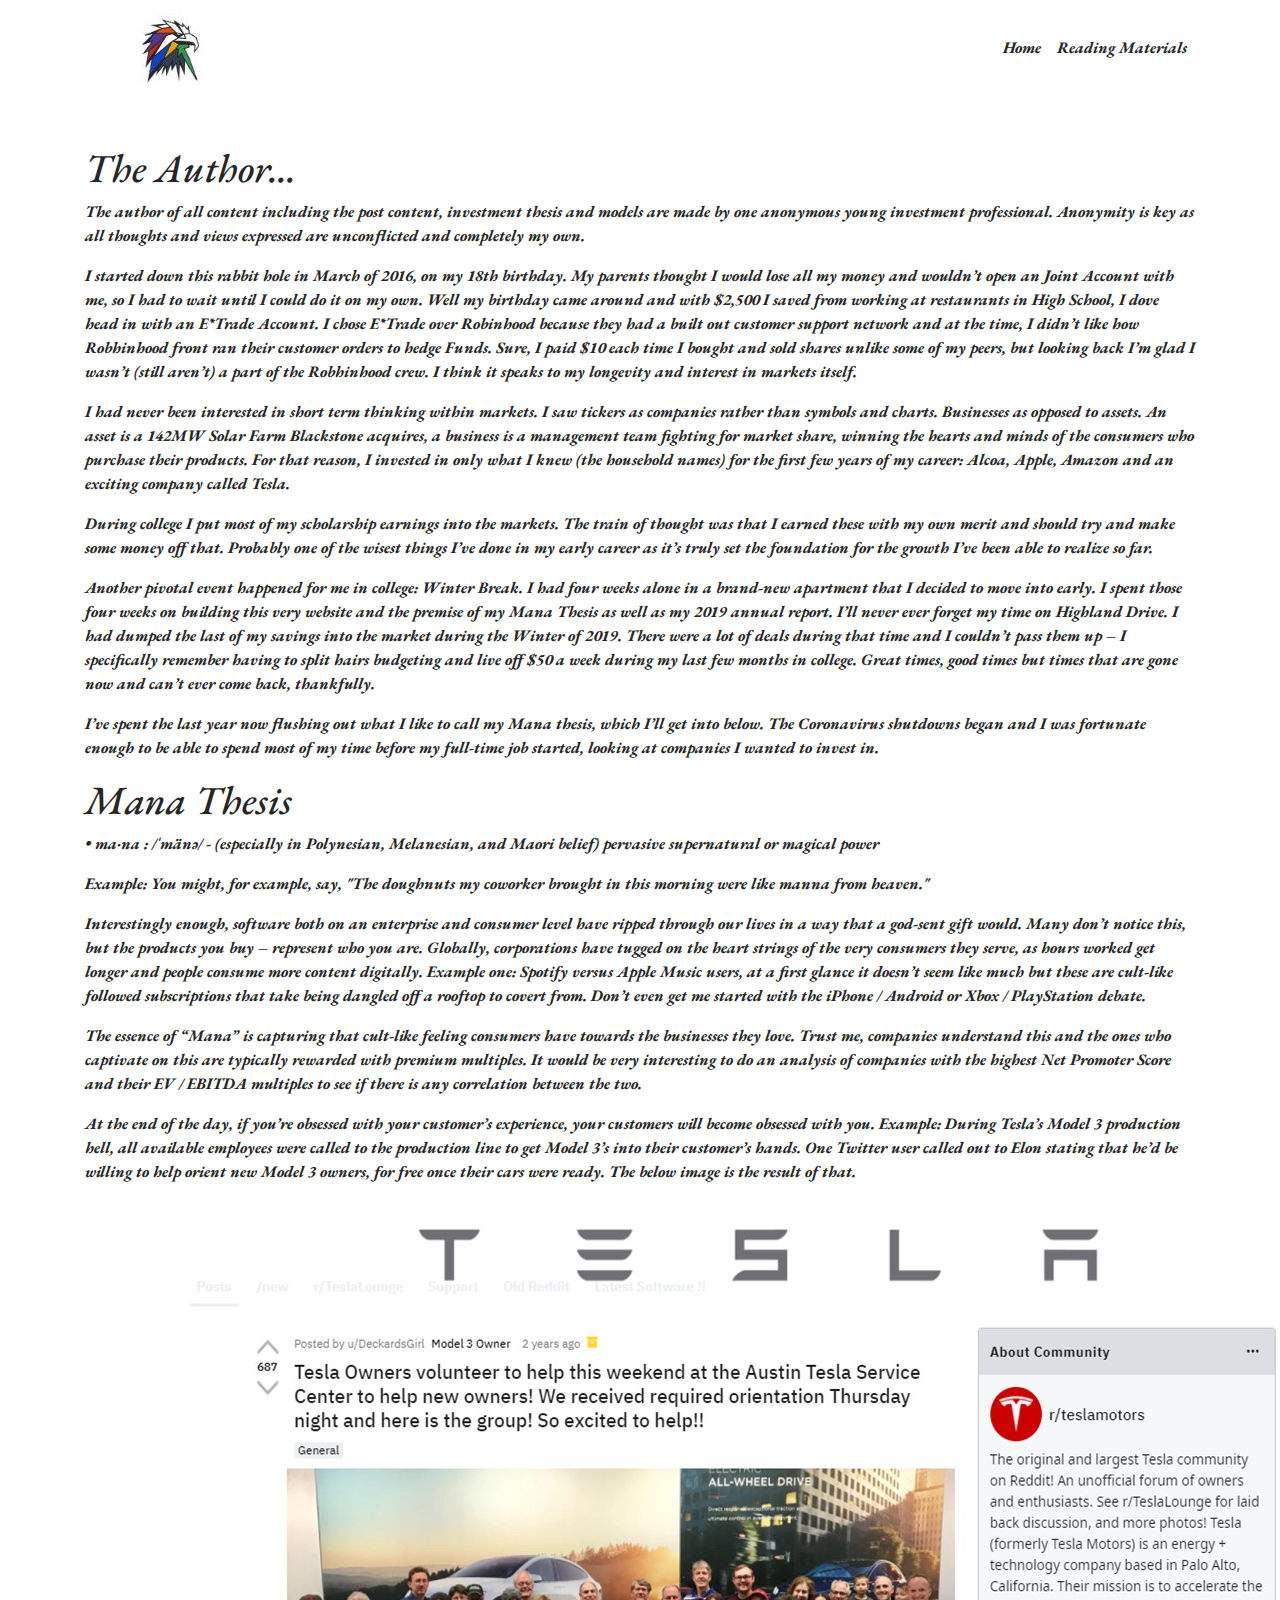
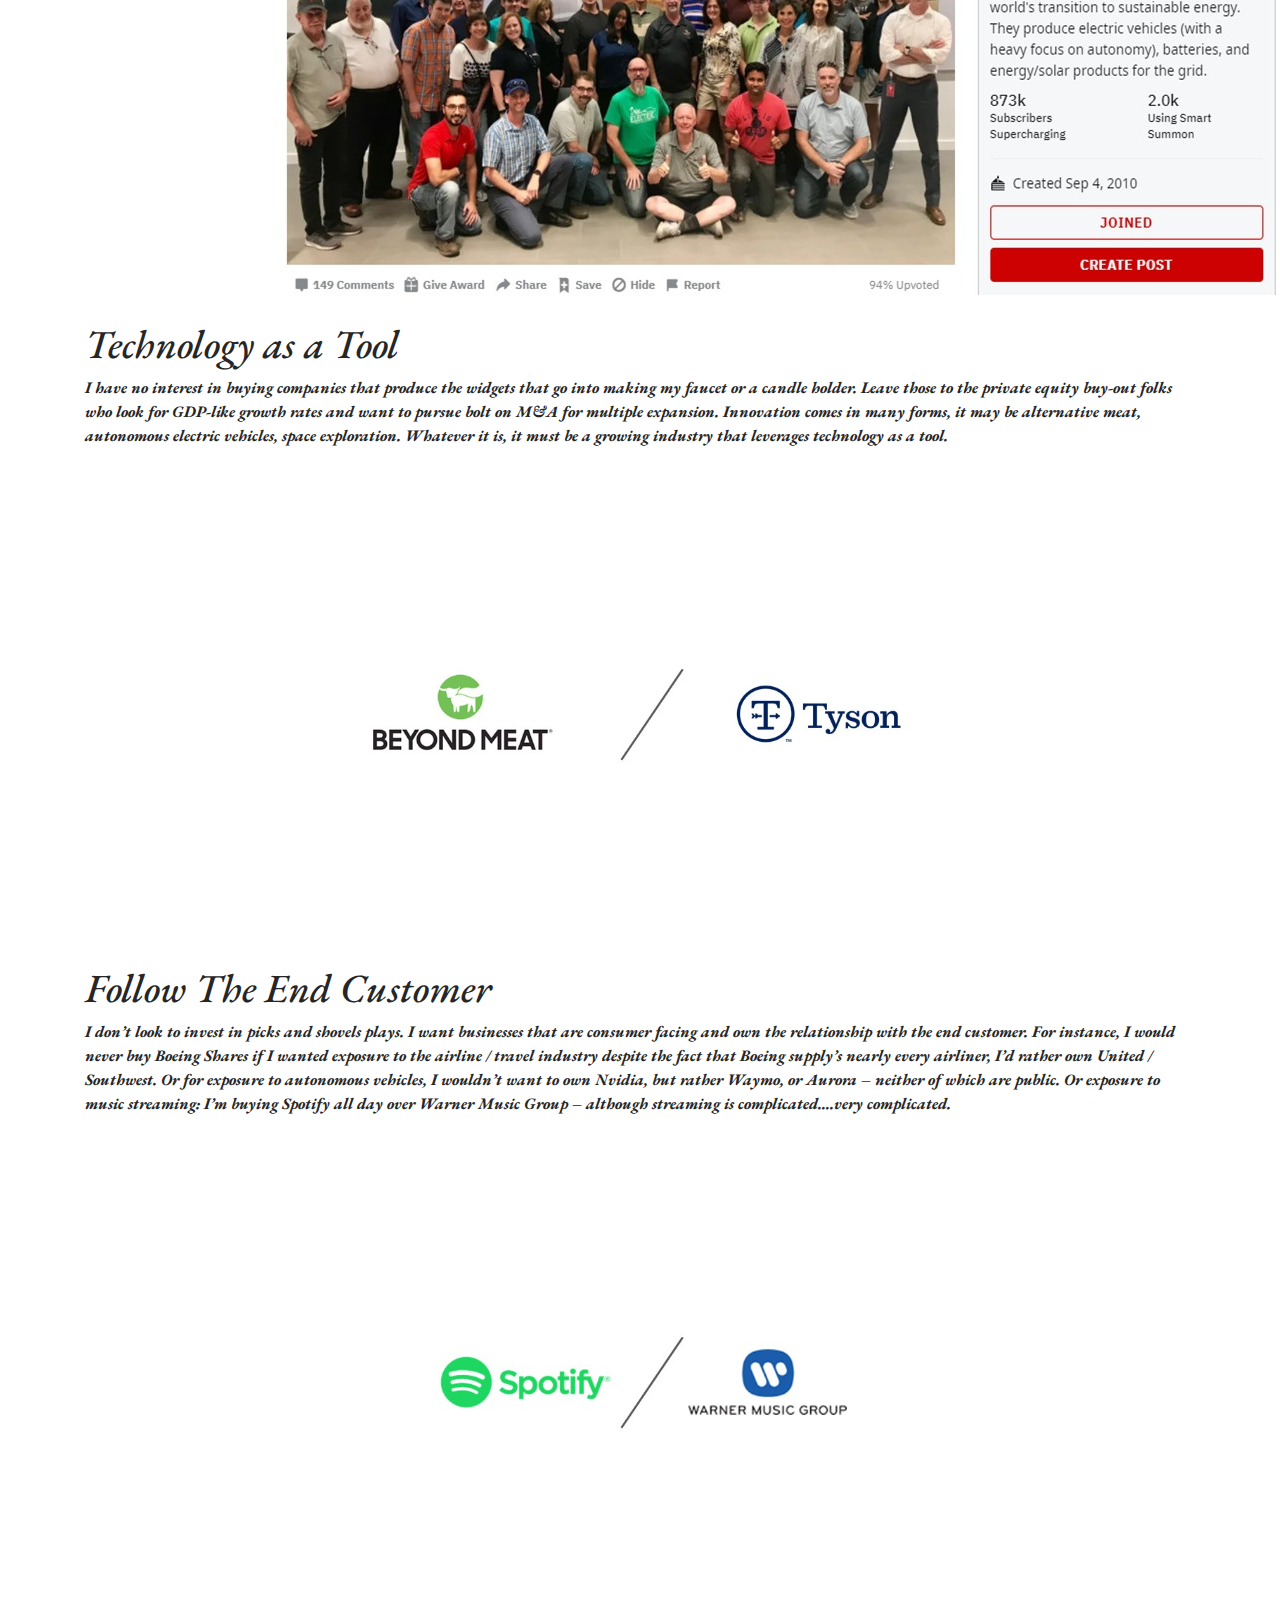
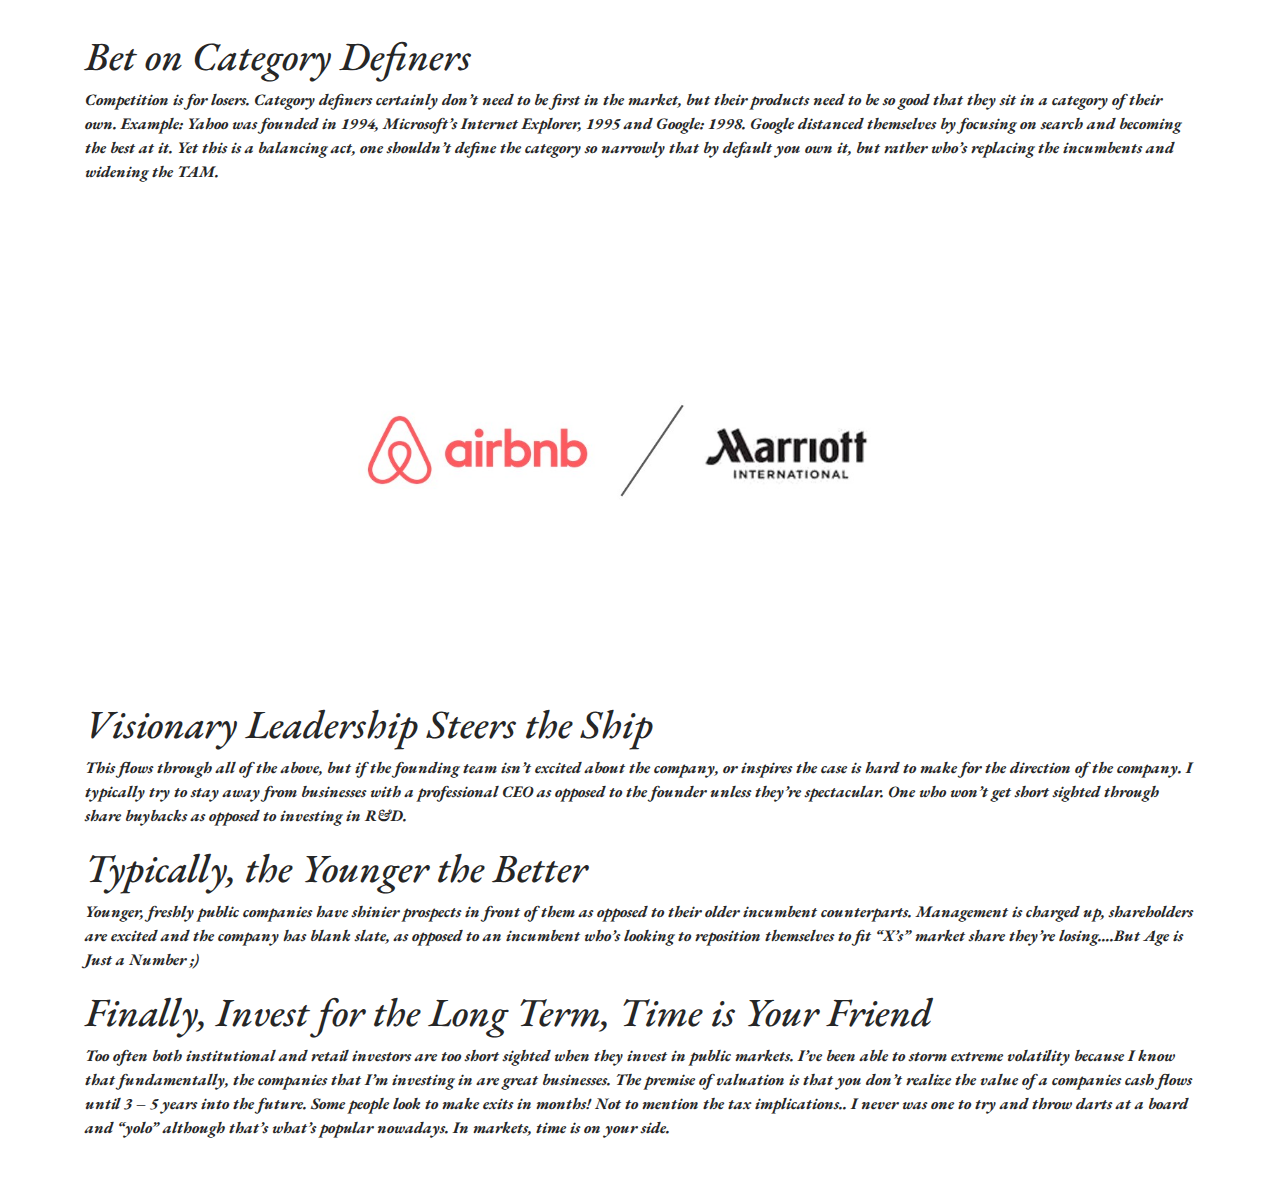
==== About.html @ 08e7721c "Update About.html" ====
<!DOCTYPE html>
<html>
<head>
<meta content='width=device-width, initial-scale=1' name='viewport'/>
  <link rel="stylesheet" href="https://stackpath.bootstrapcdn.com/bootstrap/4.3.1/css/bootstrap.min.css" integrity="sha384-ggOyR0iXCbMQv3Xipma34MD+dH/1fQ784/j6cY/iJTQUOhcWr7x9JvoRxT2MZw1T" crossorigin="anonymous">
 <!-- Browser Icon -->
  <link rel="icon" href="Logo-1vfColored-Eagle.png" type="image/gif" sizes="16x16">
  <link rel="stylesheet" type="text/css" href="index.css">

  <!-- CSS Stylesheet -->
  <link rel="stylesheet" type="text/css" href="Reading-Materials.css">
  <!-- Text API -->
  <link href="https://fonts.googleapis.com/css?family=Cinzel&display=swap" rel="stylesheet">
  <link href="https://fonts.googleapis.com/css?family=EB+Garamond&display=swap" rel="stylesheet">



  <title>YESMAR</title>
</head>

<body>
<!-- START NAVBAR -->
<nav id="navbar"class="navbar navbar-expand-lg static-top">
  <div class="container">
    <a class="navbar-brand" href="170x70-navbar-logo.jpg">
          <img src="170x70-navbar-logo.jpg" alt="">
        </a>
    <button class="navbar-toggler" type="button" data-toggle="collapse" data-target="#navbarResponsive" aria-controls="navbarResponsive" aria-expanded="false" aria-label="Toggle navigation">
          <span class="navbar-toggler-icon"></span>
        </button>
    <div class="collapse navbar-collapse" id="navbarResponsive">
      <ul class="navbar-nav ml-auto">
        <li class="nav-item active">
          <a class="nav-link" href="Index.html">Home
                <span class="sr-only">(current)</span>
              </a>
        </li>
        <li class="nav-item">
          <a class="nav-link" href="Reading-Materials.html" >Reading Materials</a>
        </li>
      </ul>
    </div>
  </div>
</nav>
<!-- END NAVBAR -->





  <!-- Content Start -->

  <div id ="post">
  <section class="py-5">
    <div class="container">
      
      <h1>The Author...</h1>
      <p>The author of all content including the post content, investment thesis and models are made by one anonymous young investment professional. Anonymity is key as all thoughts and views expressed are unconflicted and completely my own.
      <p>I started down this rabbit hole in March of 2016, on my 18th birthday. My parents thought I would lose all my money and wouldn’t open an Joint Account with me, so I had to wait until I could do it on my own. Well my birthday came around and with $2,500 I saved from working at restaurants in High School, I dove head in with an E*Trade Account. I chose E*Trade over Robinhood because they had a built out customer support network and at the time, I didn’t like how Robhinhood front ran their customer orders to hedge Funds. Sure, I paid $10 each time I bought and sold shares unlike some of my peers, but looking back I’m glad I wasn’t (still aren’t) a part of the Robhinhood crew. I think it speaks to my longevity and interest in markets itself.</p> 
      <p>I had never been interested in short term thinking within markets. I saw tickers as companies rather than symbols and charts. Businesses as opposed to assets. An asset is a 142MW Solar Farm Blackstone acquires, a business is a management team fighting for market share, winning the hearts and minds of the consumers who purchase their products. For that reason, I invested in only what I knew (the household names) for the first few years of my career: Alcoa, Apple, Amazon and an exciting company called Tesla.</p>
      <p>During college I put most of my scholarship earnings into the markets. The train of thought was that I earned these with my own merit and should try and make some money off that. Probably one of the wisest things I’ve done in my early career as it’s truly set the foundation for the growth I’ve been able to realize so far.</p>
      <p>Another pivotal event happened for me in college: Winter Break. I had four weeks alone in a brand-new apartment that I decided to move into early. I spent those four weeks on building this very website and the premise of my Mana Thesis as well as my 2019 annual report. I’ll never ever forget my time on Highland Drive. I had dumped the last of my savings into the market during the Winter of 2019. There were a lot of deals during that time and I couldn’t pass them up – I specifically remember having to split hairs budgeting and live off $50 a week during my last few months in college. Great times, good times but times that are gone now and can’t ever come back, thankfully.</p>
      <p>I’ve spent the last year now flushing out what I like to call my Mana thesis, which I’ll get into below. The Coronavirus shutdowns began and I was fortunate enough to be able to spend most of my time before my full-time job started, looking at companies I wanted to invest in. </p>

      <h1>Mana Thesis</h1>
      <p>•	ma·na : /ˈmänə/ - (especially in Polynesian, Melanesian, and Maori belief) pervasive supernatural or magical power</p>
      <p> Example: You might, for example, say, "The doughnuts my coworker brought in this morning were like manna from heaven."</p>
      <p>Interestingly enough, software both on an enterprise and consumer level have ripped through our lives in a way that a god-sent gift would. Many don’t notice this, but the products you buy – represent who you are. Globally, corporations have tugged on the heart strings of the very consumers they serve, as hours worked get longer and people consume more content digitally. Example one: Spotify versus Apple Music users, at a first glance it doesn’t seem like much but these are cult-like followed subscriptions that take being dangled off a rooftop to covert from. Don’t even get me started with the iPhone / Android or Xbox / PlayStation debate.</p>
      <p>The essence of “Mana” is capturing that cult-like feeling consumers have towards the businesses they love. Trust me, companies understand this and the ones who captivate on this are typically rewarded with premium multiples. It would be very interesting to do an analysis of companies with the highest Net Promoter Score and their EV / EBITDA multiples to see if there is any correlation between the two. </p>
      <p>At the end of the day, if you’re obsessed with your customer’s experience, your customers will become obsessed with you. Example: During Tesla’s Model 3 production hell, all available employees were called to the production line to get Model 3’s into their customer’s hands. One Twitter user called out to Elon stating that he’d be willing to help orient new Model 3 owners, for free once their cars were ready. The below image is the result of that.</p>
      <body width = "device-width">
      <center>
        <img src="y1.JPG">
      </center>
      </body>
      <h1>Technology as a Tool</h1>
      <p>I have no interest in buying companies that produce the widgets that go into making my faucet or a candle holder. Leave those to the private equity buy-out folks who look for GDP-like growth rates and want to pursue bolt on M&A for multiple expansion. Innovation comes in many forms, it may be alternative meat, autonomous electric vehicles, space exploration. Whatever it is, it must be a growing industry that leverages technology as a tool.</p>
      <center>
        <img src="y4.JPG" width="900" height ="500">
      </center>
        
      <h1>Follow The End Customer</h1>
      <p>I don’t look to invest in picks and shovels plays. I want businesses that are consumer facing and own the relationship with the end customer. For instance, I would never buy Boeing Shares if I wanted exposure to the airline / travel industry despite the fact that Boeing supply’s nearly every airliner, I’d rather own United / Southwest. Or for exposure to autonomous vehicles, I wouldn’t want to own Nvidia, but rather Waymo, or Aurora – neither of which are public. Or exposure to music streaming: I’m buying Spotify all day over Warner Music Group – although streaming is complicated….very complicated.</p>
      <center>
        <img src="y2.JPG" width="900" height ="500">
      </center>
        
      <h1>Bet on Category Definers</h1>
      <p>Competition is for losers. Category definers certainly don’t need to be first in the market, but their products need to be so good that they sit in a category of their own. Example: Yahoo was founded in 1994, Microsoft’s Internet Explorer, 1995 and Google: 1998. Google distanced themselves by focusing on search and becoming the best at it. Yet this is a balancing act, one shouldn’t define the category so narrowly that by default you own it, but rather who’s replacing the incumbents and widening the TAM.</p>
      <center>
        <img src="y3.JPG" width="900" height ="500">
      </center>
        
      <h1>Visionary Leadership Steers the Ship</h1>
      <p>This flows through all of the above, but if the founding team isn’t excited about the company, or inspires the case is hard to make for the direction of the company. I typically try to stay away from businesses with a professional CEO as opposed to the founder unless they’re spectacular. One who won’t get short sighted through share buybacks as opposed to investing in R&D.</p>
      
      
      <h1>Typically, the Younger the Better</h1>
      <p>Younger, freshly public companies have shinier prospects in front of them as opposed to their older incumbent counterparts. Management is charged up, shareholders are excited and the company has blank slate, as opposed to an incumbent who’s looking to reposition themselves to fit “X’s” market share they’re losing….But Age is Just a Number ;)</p>
      
      
      <h1>Finally, Invest for the Long Term, Time is Your Friend</h1>
      <p>Too often both institutional and retail investors are too short sighted when they invest in public markets. I’ve been able to storm extreme volatility because I know that fundamentally, the companies that I’m investing in are great businesses. The premise of valuation is that you don’t realize the value of a companies cash flows until 3 – 5 years into the future. Some people look to make exits in months! Not to mention the tax implications.. I never was one to try and throw darts at a board and “yolo” although that’s what’s popular nowadays. In markets, time is on your side.</p>
      
      </div>
    </div>
  </section>


</div>


  
  </body>
</html>
---- index.css ----
#sitehead {
	text-align:center;
	width:100%;
	display:block;
	margin:auto;
}


#post {
	color:#262626;
	font-family:'EB Garamond', serif;
	font-weight: bold;
	font-style: oblique;
}

#content {
	color:#262626;
	font-family:'EB Garamond', serif;
}



.btn-colour-1 {
  color: #fff;
  background-color: #262626;
  border-color: #262626;
  font-weight: bold;
  letter-spacing: 0.05em;
  border-radius: 0;
  	font-family:'EB Garamond', serif;
	font-weight: bold;
	font-style: oblique;
}

img.test {
    width: 100%;
    height: auto;
}
---- Reading-Materials.css ----
body {
	color:#262626;
	font-family:'EB Garamond', serif;
	font-weight: bold;
	font-style: oblique;

}
a {
	color:#262626;
	font-family:'EB Garamond', serif;
	font-weight: bold;
	font-style: oblique;	
}


#post {
	color:#262626;
	font-family:'EB Garamond', serif;
	font-weight: bold;
	font-style: oblique;
}

#content {
	color:#262626;
	font-family:'EB Garamond', serif;
}



.btn-colour-1 {
  color: #fff;
  background-color: #262626;
  border-color: #262626;
  font-weight: bold;
  letter-spacing: 0.05em;
  border-radius: 0;
  	font-family:'EB Garamond', serif;
	font-weight: bold;
	font-style: oblique;
}
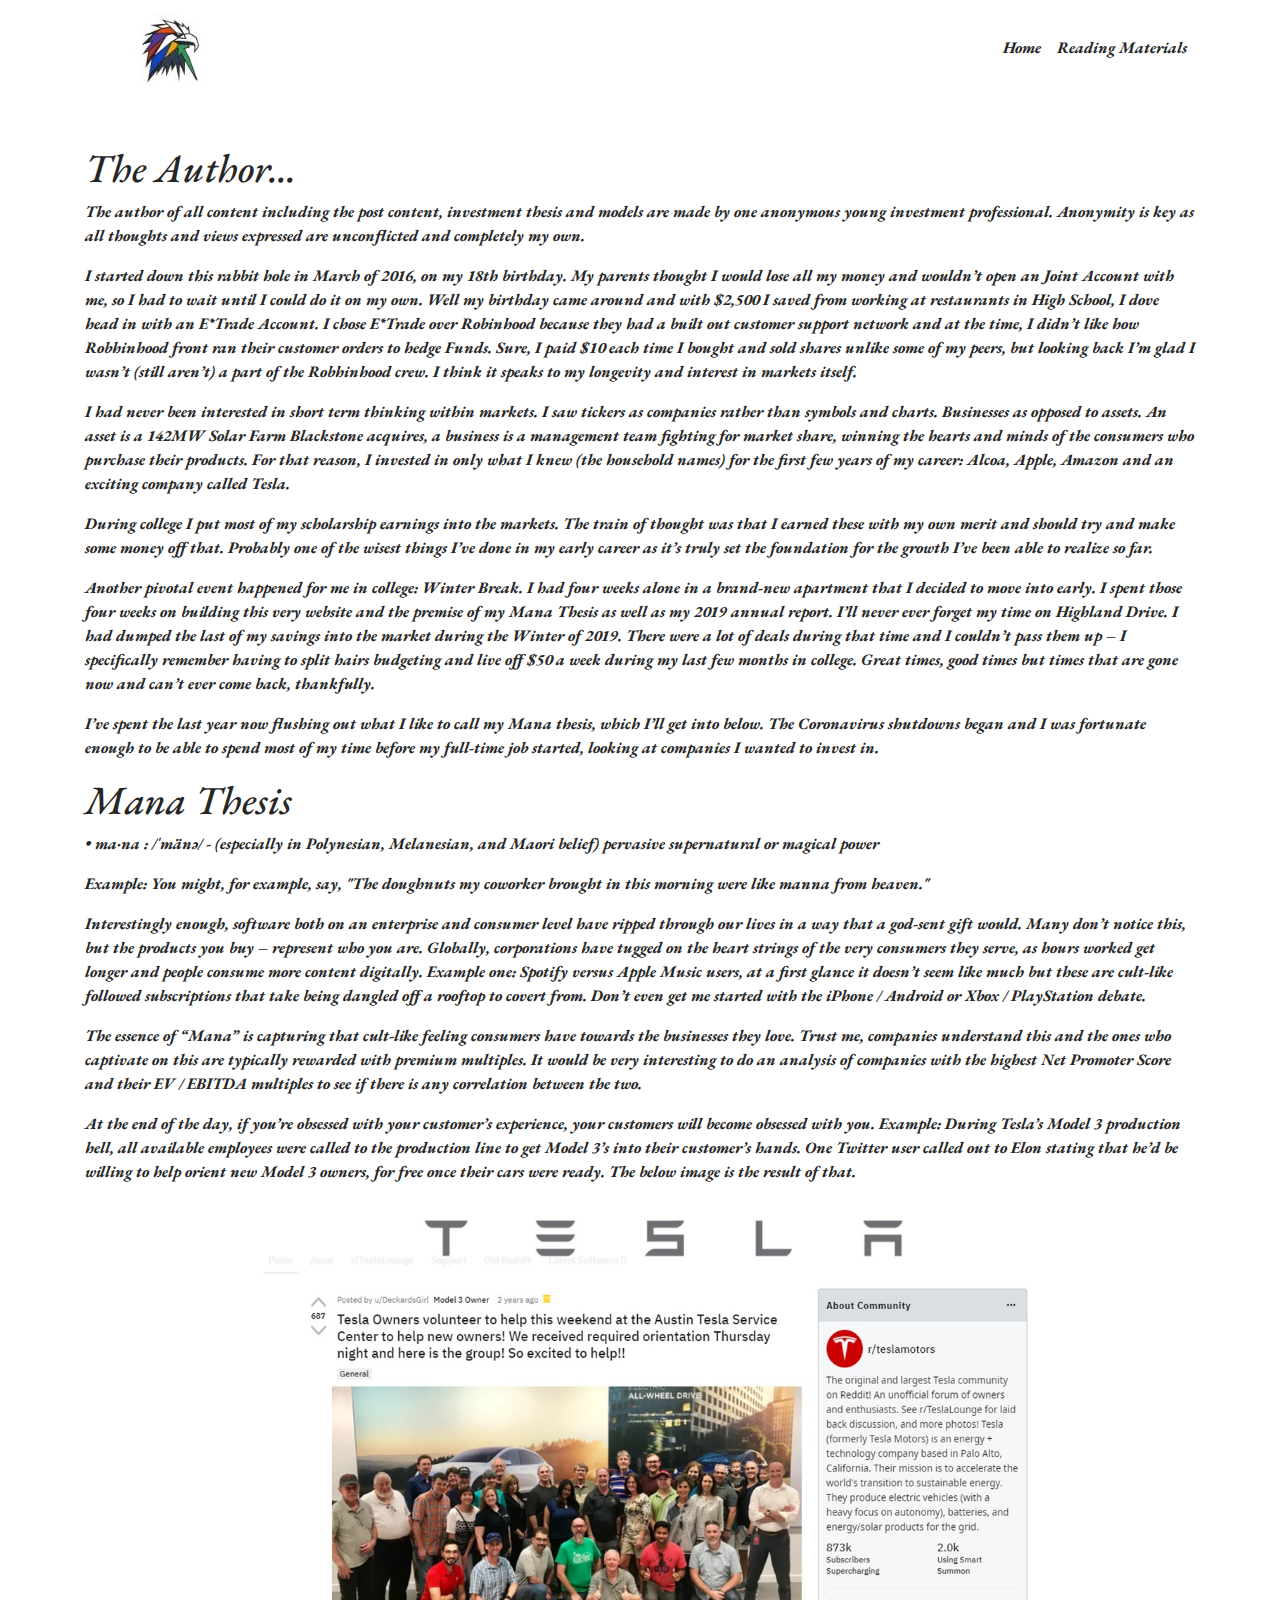
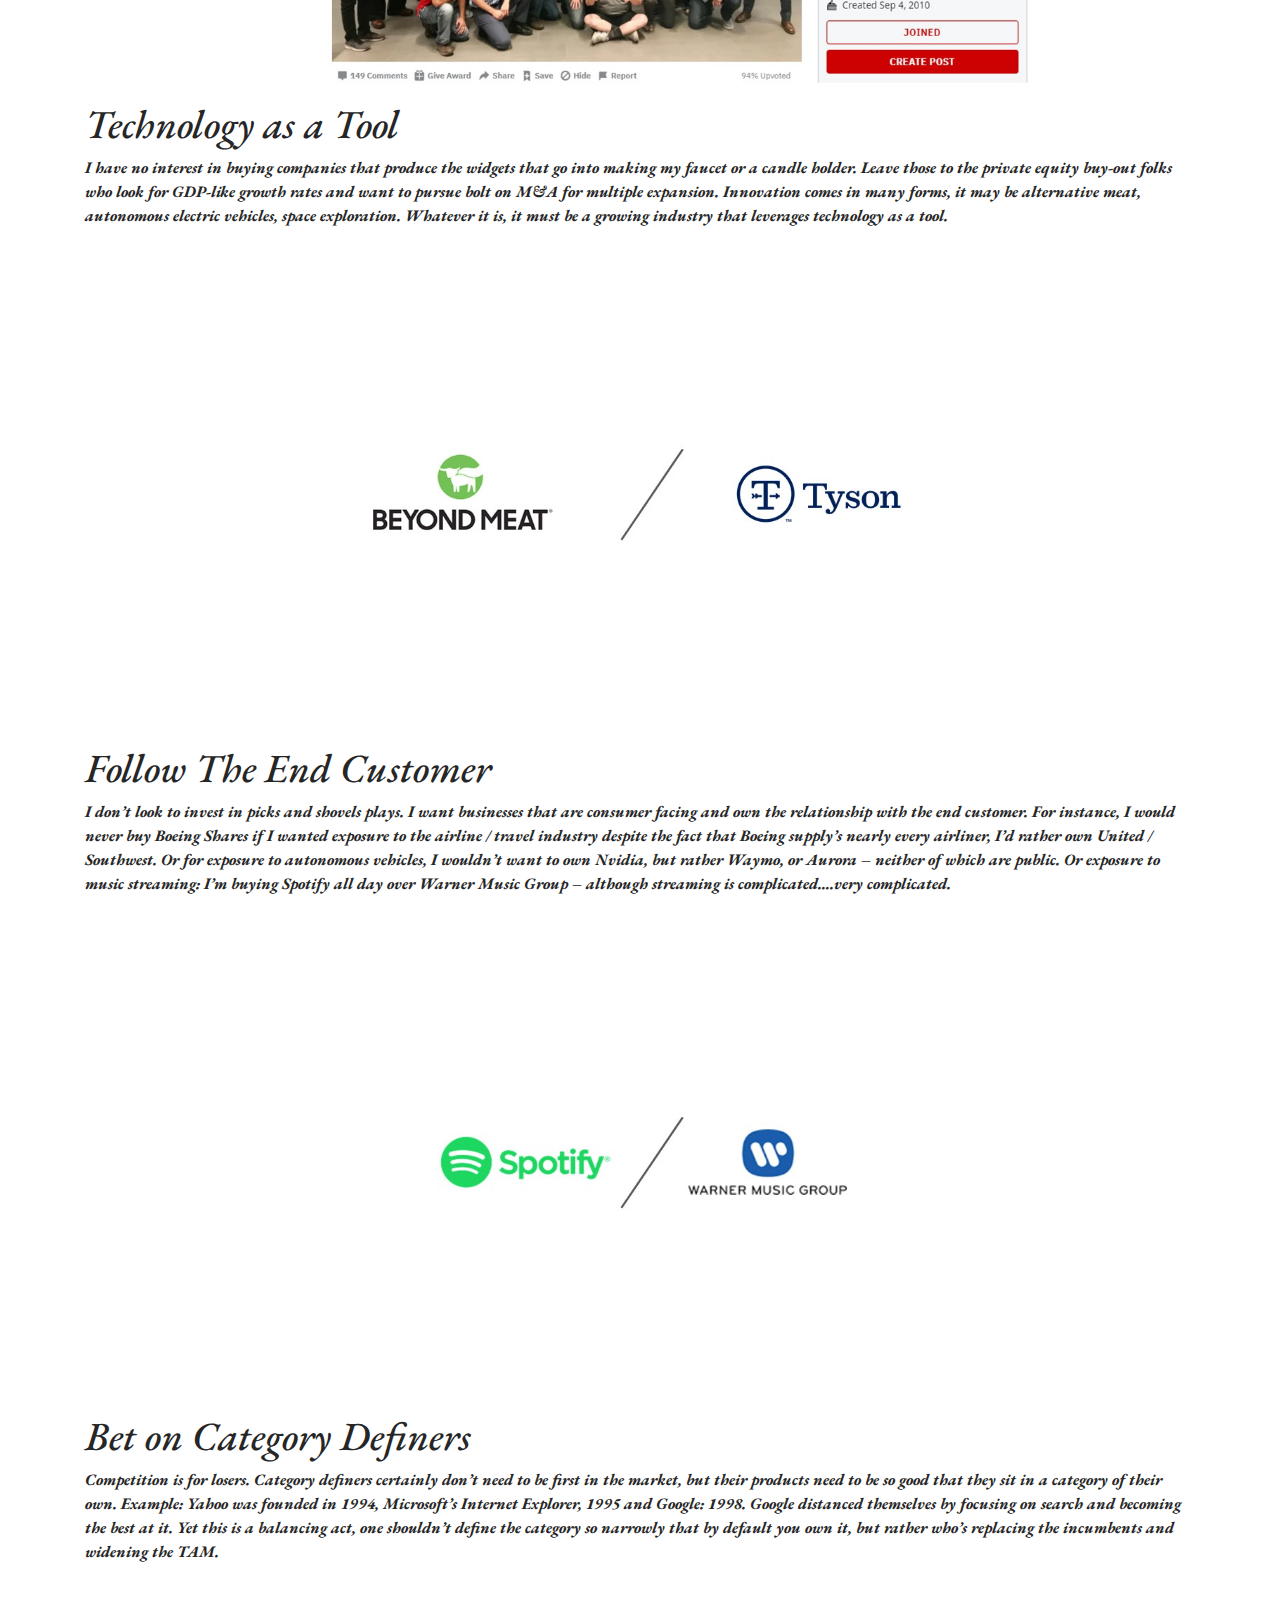
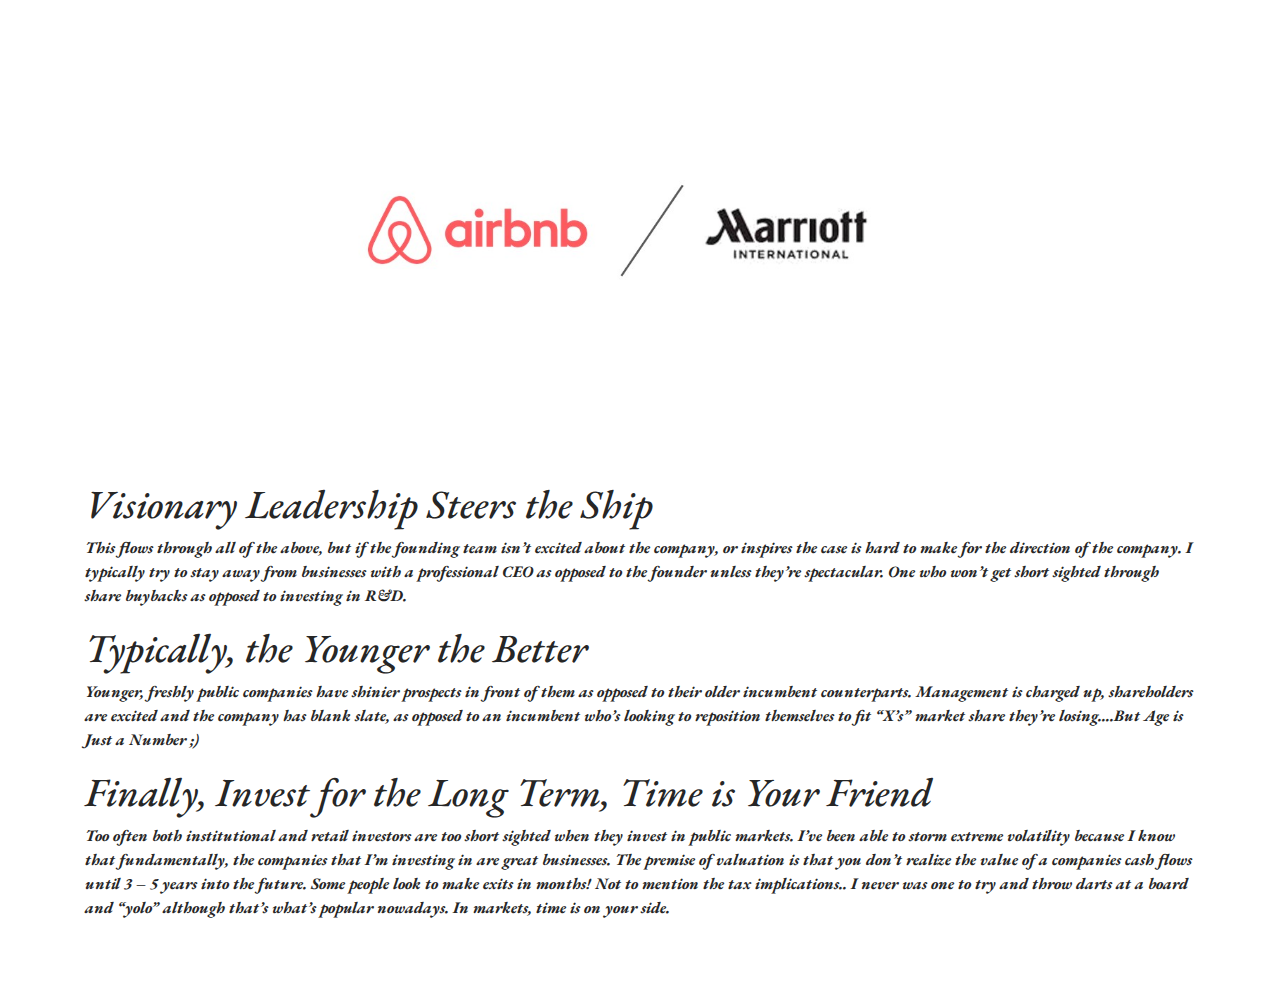
==== commit 51a5f066: "Update About.html" ====
--- a/About.html
+++ b/About.html
@@ -68,11 +68,9 @@
       <p>Interestingly enough, software both on an enterprise and consumer level have ripped through our lives in a way that a god-sent gift would. Many don’t notice this, but the products you buy – represent who you are. Globally, corporations have tugged on the heart strings of the very consumers they serve, as hours worked get longer and people consume more content digitally. Example one: Spotify versus Apple Music users, at a first glance it doesn’t seem like much but these are cult-like followed subscriptions that take being dangled off a rooftop to covert from. Don’t even get me started with the iPhone / Android or Xbox / PlayStation debate.</p>
       <p>The essence of “Mana” is capturing that cult-like feeling consumers have towards the businesses they love. Trust me, companies understand this and the ones who captivate on this are typically rewarded with premium multiples. It would be very interesting to do an analysis of companies with the highest Net Promoter Score and their EV / EBITDA multiples to see if there is any correlation between the two. </p>
       <p>At the end of the day, if you’re obsessed with your customer’s experience, your customers will become obsessed with you. Example: During Tesla’s Model 3 production hell, all available employees were called to the production line to get Model 3’s into their customer’s hands. One Twitter user called out to Elon stating that he’d be willing to help orient new Model 3 owners, for free once their cars were ready. The below image is the result of that.</p>
-      <body width = "device-width">
       <center>
-        <img src="y1.JPG">
+        <img src="y1.JPG" width="900" height ="500">
       </center>
-      </body>
       <h1>Technology as a Tool</h1>
       <p>I have no interest in buying companies that produce the widgets that go into making my faucet or a candle holder. Leave those to the private equity buy-out folks who look for GDP-like growth rates and want to pursue bolt on M&A for multiple expansion. Innovation comes in many forms, it may be alternative meat, autonomous electric vehicles, space exploration. Whatever it is, it must be a growing industry that leverages technology as a tool.</p>
       <center>
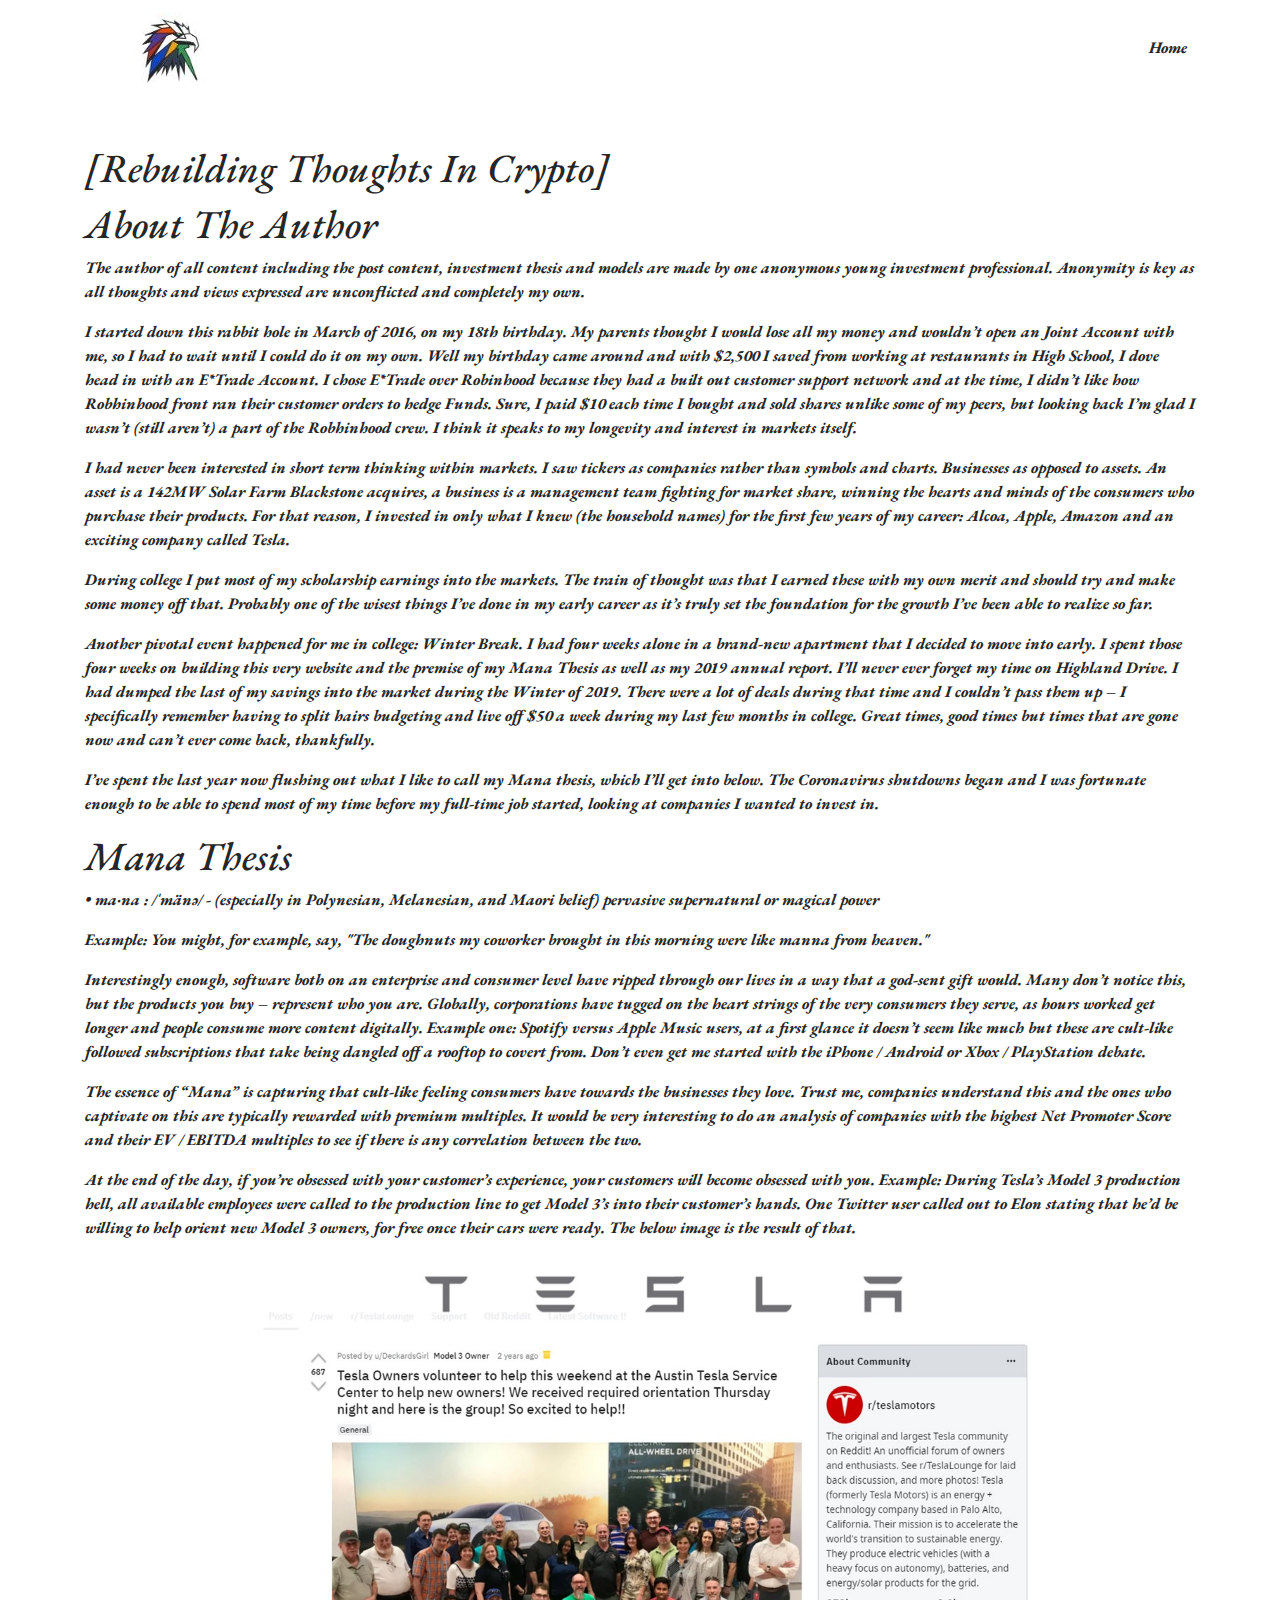
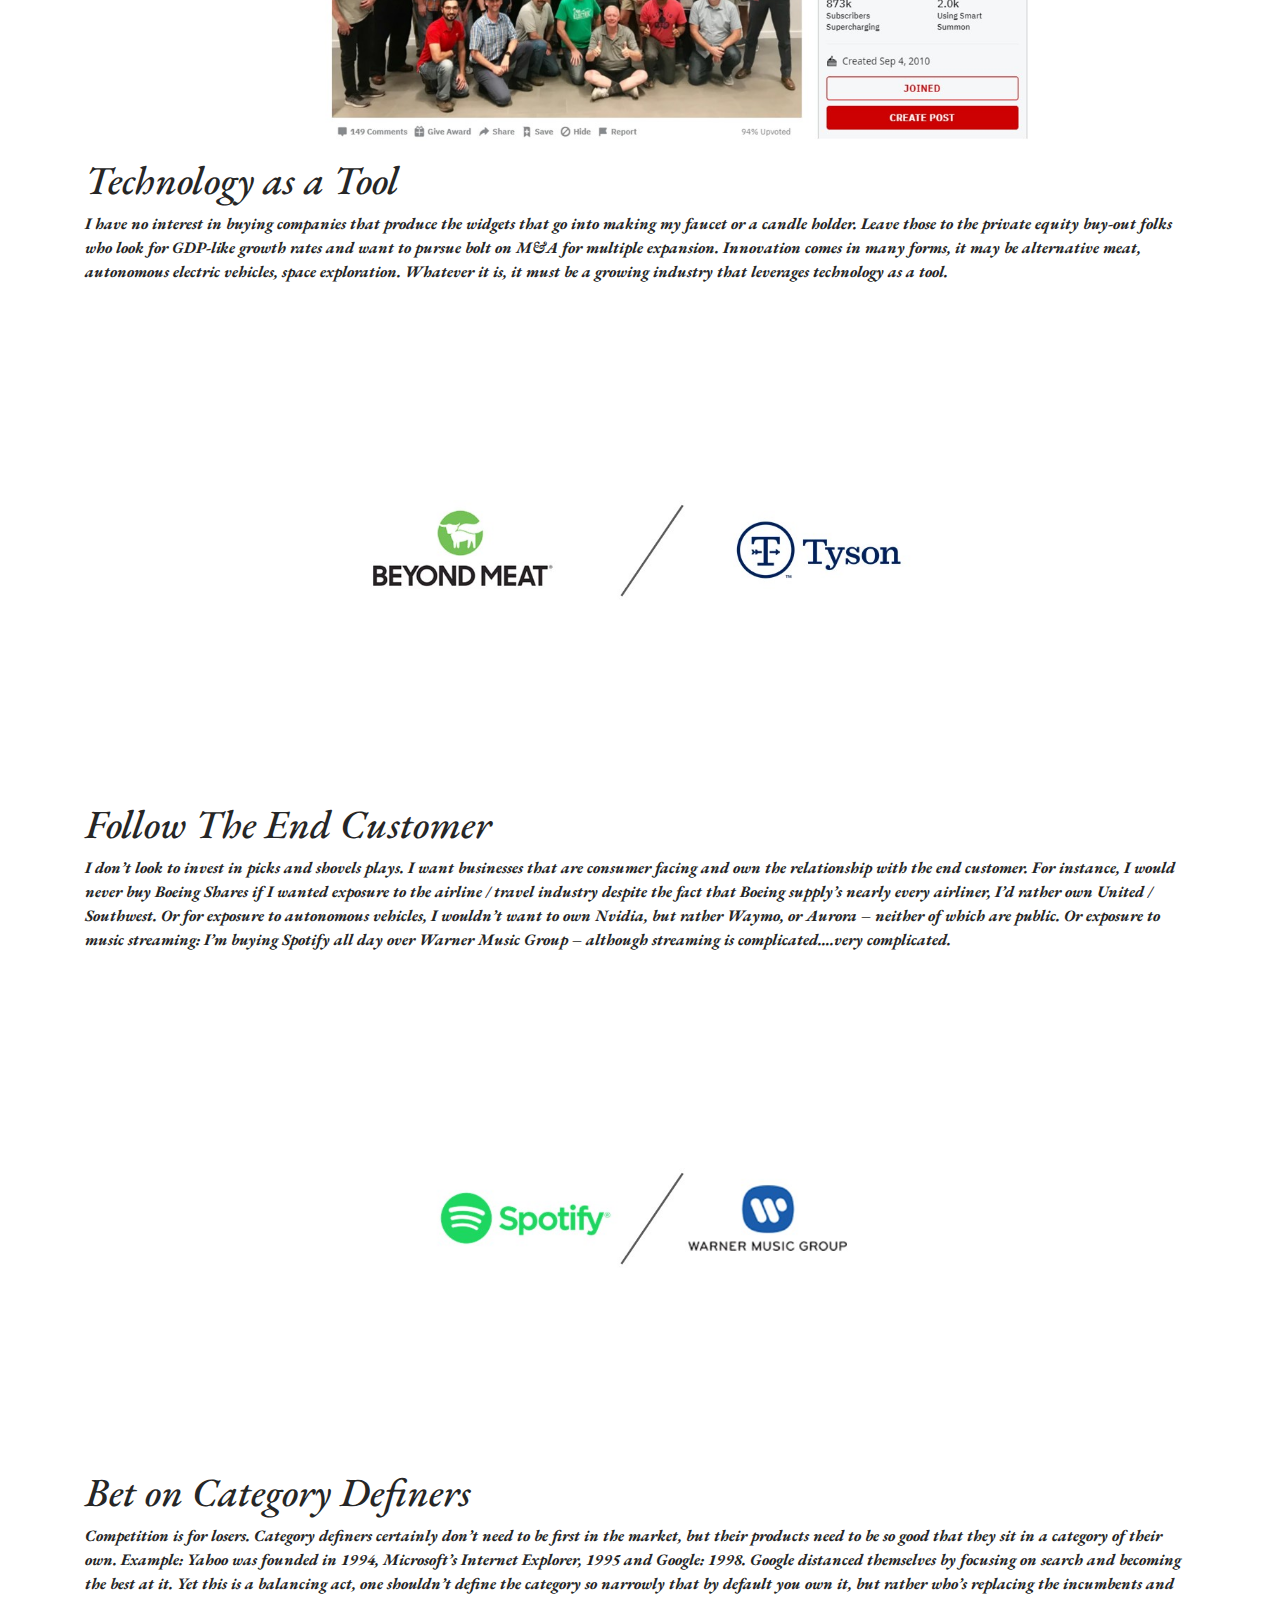
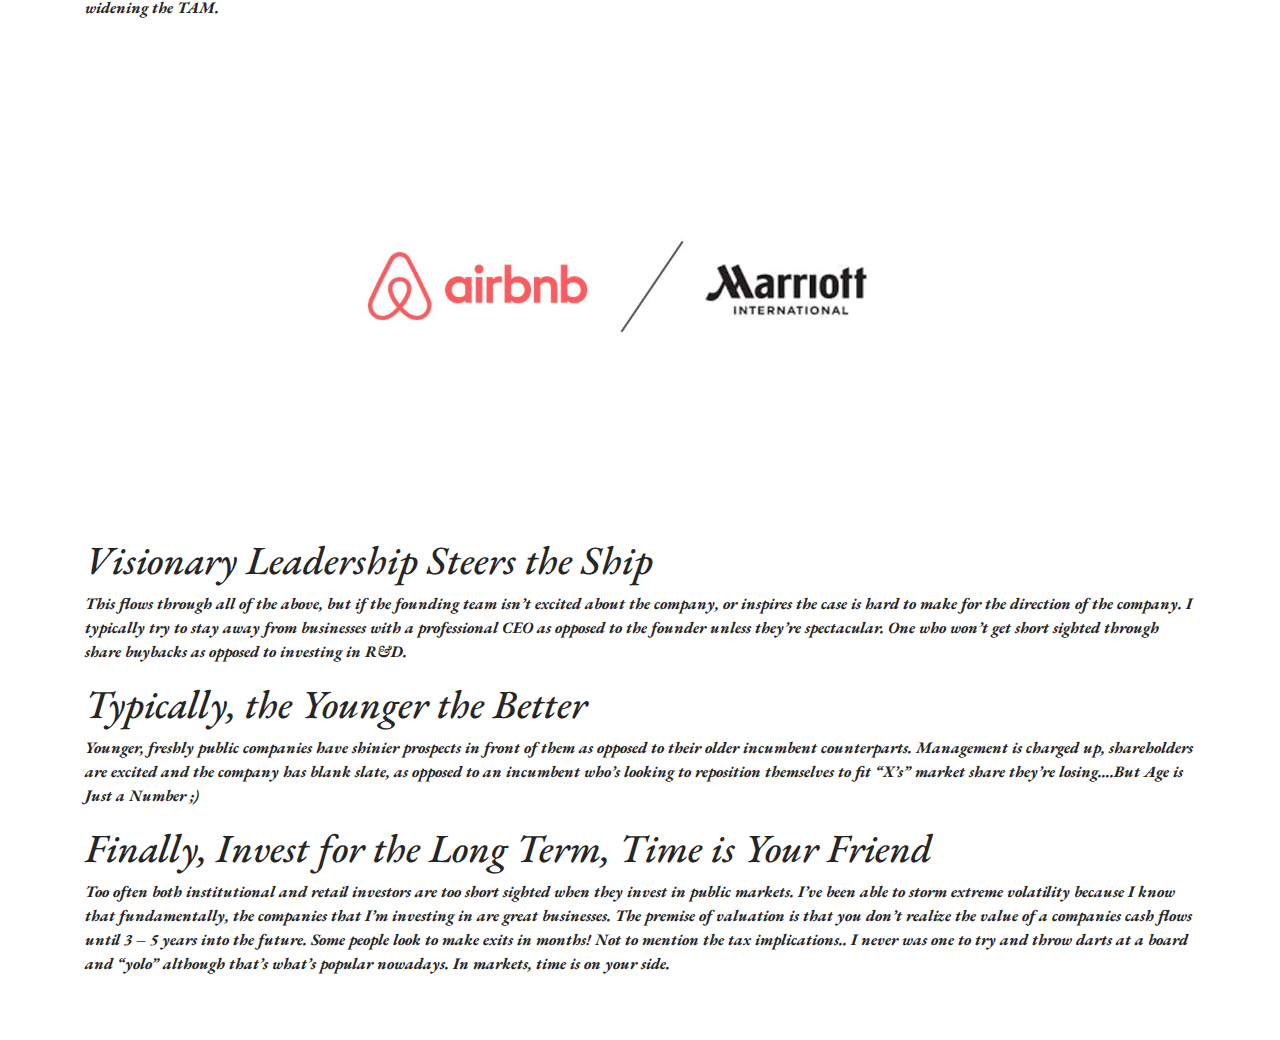
==== commit 52f191f8: "Update About.html" ====
--- a/About.html
+++ b/About.html
@@ -13,9 +13,7 @@
   <link href="https://fonts.googleapis.com/css?family=Cinzel&display=swap" rel="stylesheet">
   <link href="https://fonts.googleapis.com/css?family=EB+Garamond&display=swap" rel="stylesheet">
 
-
-
-  <title>YESMAR</title>
+  <title>MANAWEST</title>
 </head>
 
 <body>
@@ -31,12 +29,9 @@
     <div class="collapse navbar-collapse" id="navbarResponsive">
       <ul class="navbar-nav ml-auto">
         <li class="nav-item active">
-          <a class="nav-link" href="Index.html">Home
+          <a class="nav-link" href="https://manawest.com/">Home
                 <span class="sr-only">(current)</span>
               </a>
-        </li>
-        <li class="nav-item">
-          <a class="nav-link" href="Reading-Materials.html" >Reading Materials</a>
         </li>
       </ul>
     </div>
@@ -54,7 +49,8 @@
   <section class="py-5">
     <div class="container">
       
-      <h1>The Author...</h1>
+      <h1>[Rebuilding Thoughts In Crypto]</h1>
+      <h1>About The Author</h1>
       <p>The author of all content including the post content, investment thesis and models are made by one anonymous young investment professional. Anonymity is key as all thoughts and views expressed are unconflicted and completely my own.
       <p>I started down this rabbit hole in March of 2016, on my 18th birthday. My parents thought I would lose all my money and wouldn’t open an Joint Account with me, so I had to wait until I could do it on my own. Well my birthday came around and with $2,500 I saved from working at restaurants in High School, I dove head in with an E*Trade Account. I chose E*Trade over Robinhood because they had a built out customer support network and at the time, I didn’t like how Robhinhood front ran their customer orders to hedge Funds. Sure, I paid $10 each time I bought and sold shares unlike some of my peers, but looking back I’m glad I wasn’t (still aren’t) a part of the Robhinhood crew. I think it speaks to my longevity and interest in markets itself.</p> 
       <p>I had never been interested in short term thinking within markets. I saw tickers as companies rather than symbols and charts. Businesses as opposed to assets. An asset is a 142MW Solar Farm Blackstone acquires, a business is a management team fighting for market share, winning the hearts and minds of the consumers who purchase their products. For that reason, I invested in only what I knew (the household names) for the first few years of my career: Alcoa, Apple, Amazon and an exciting company called Tesla.</p>
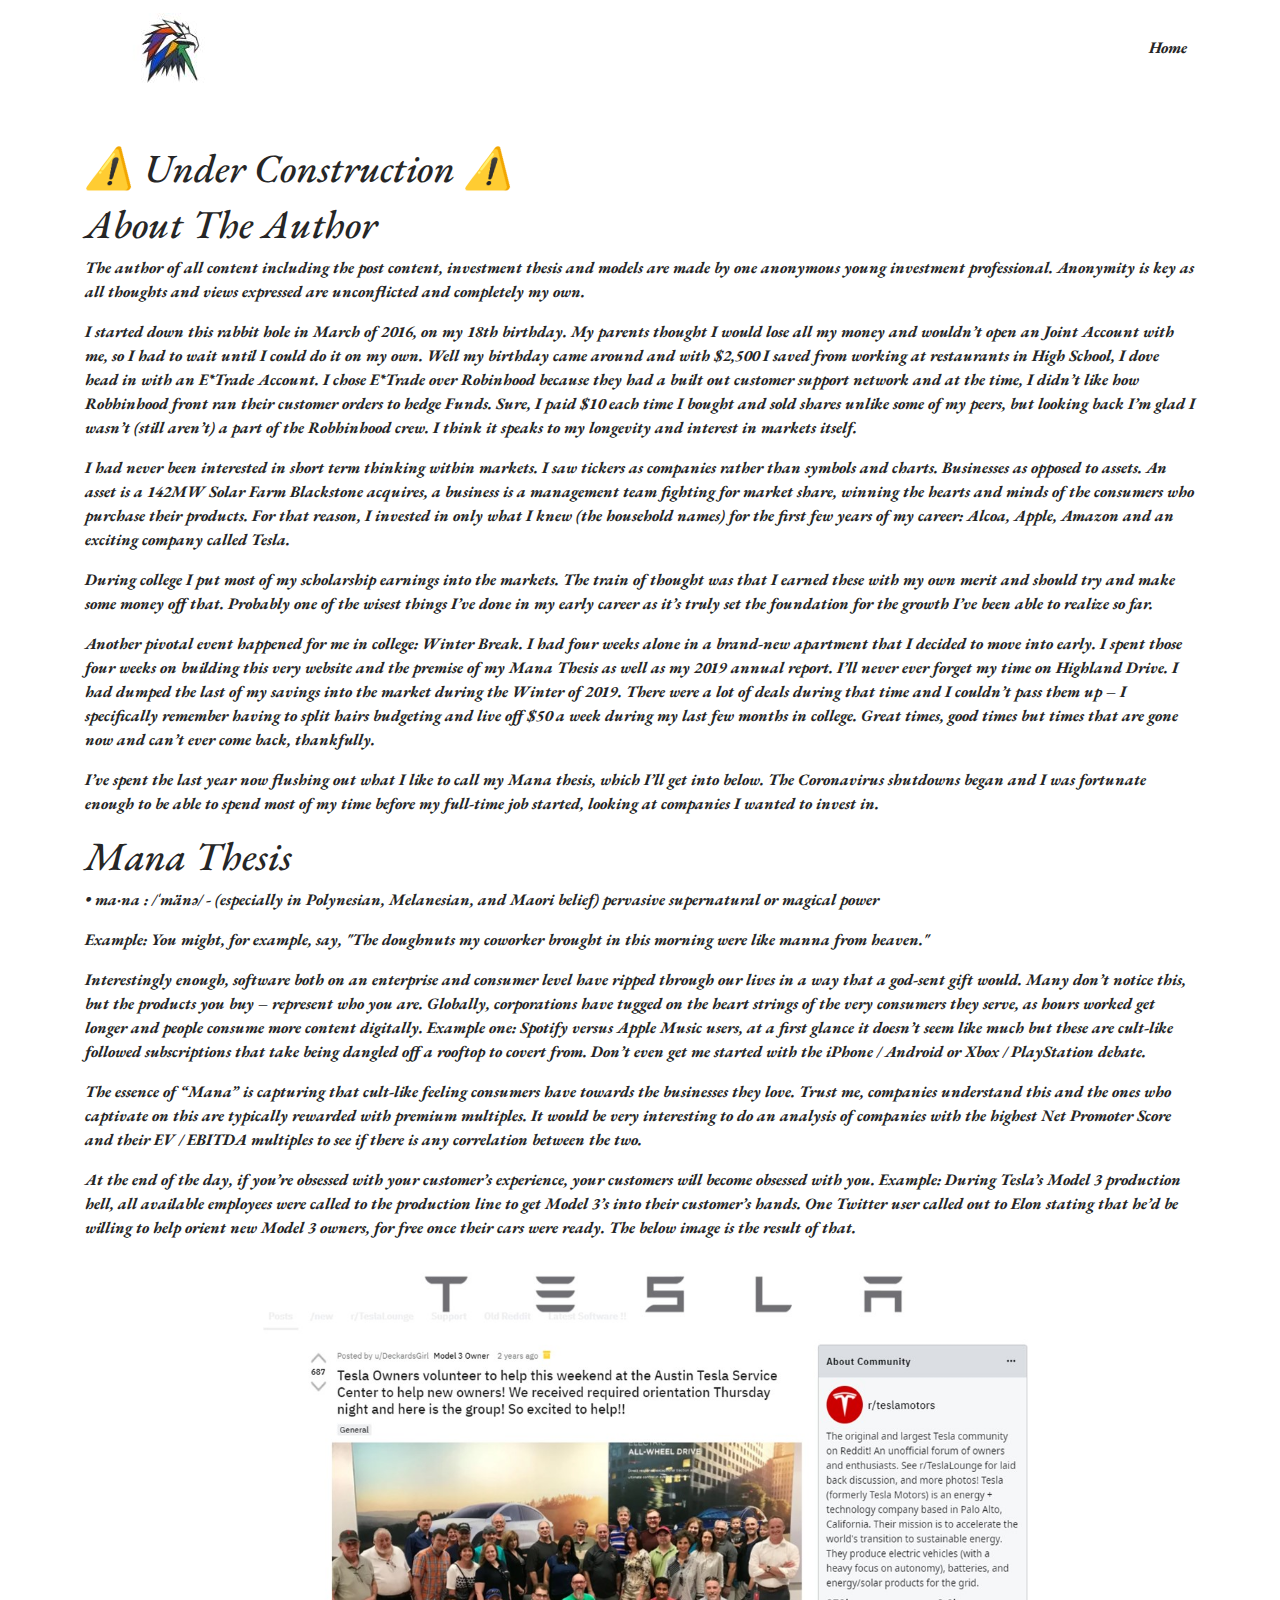
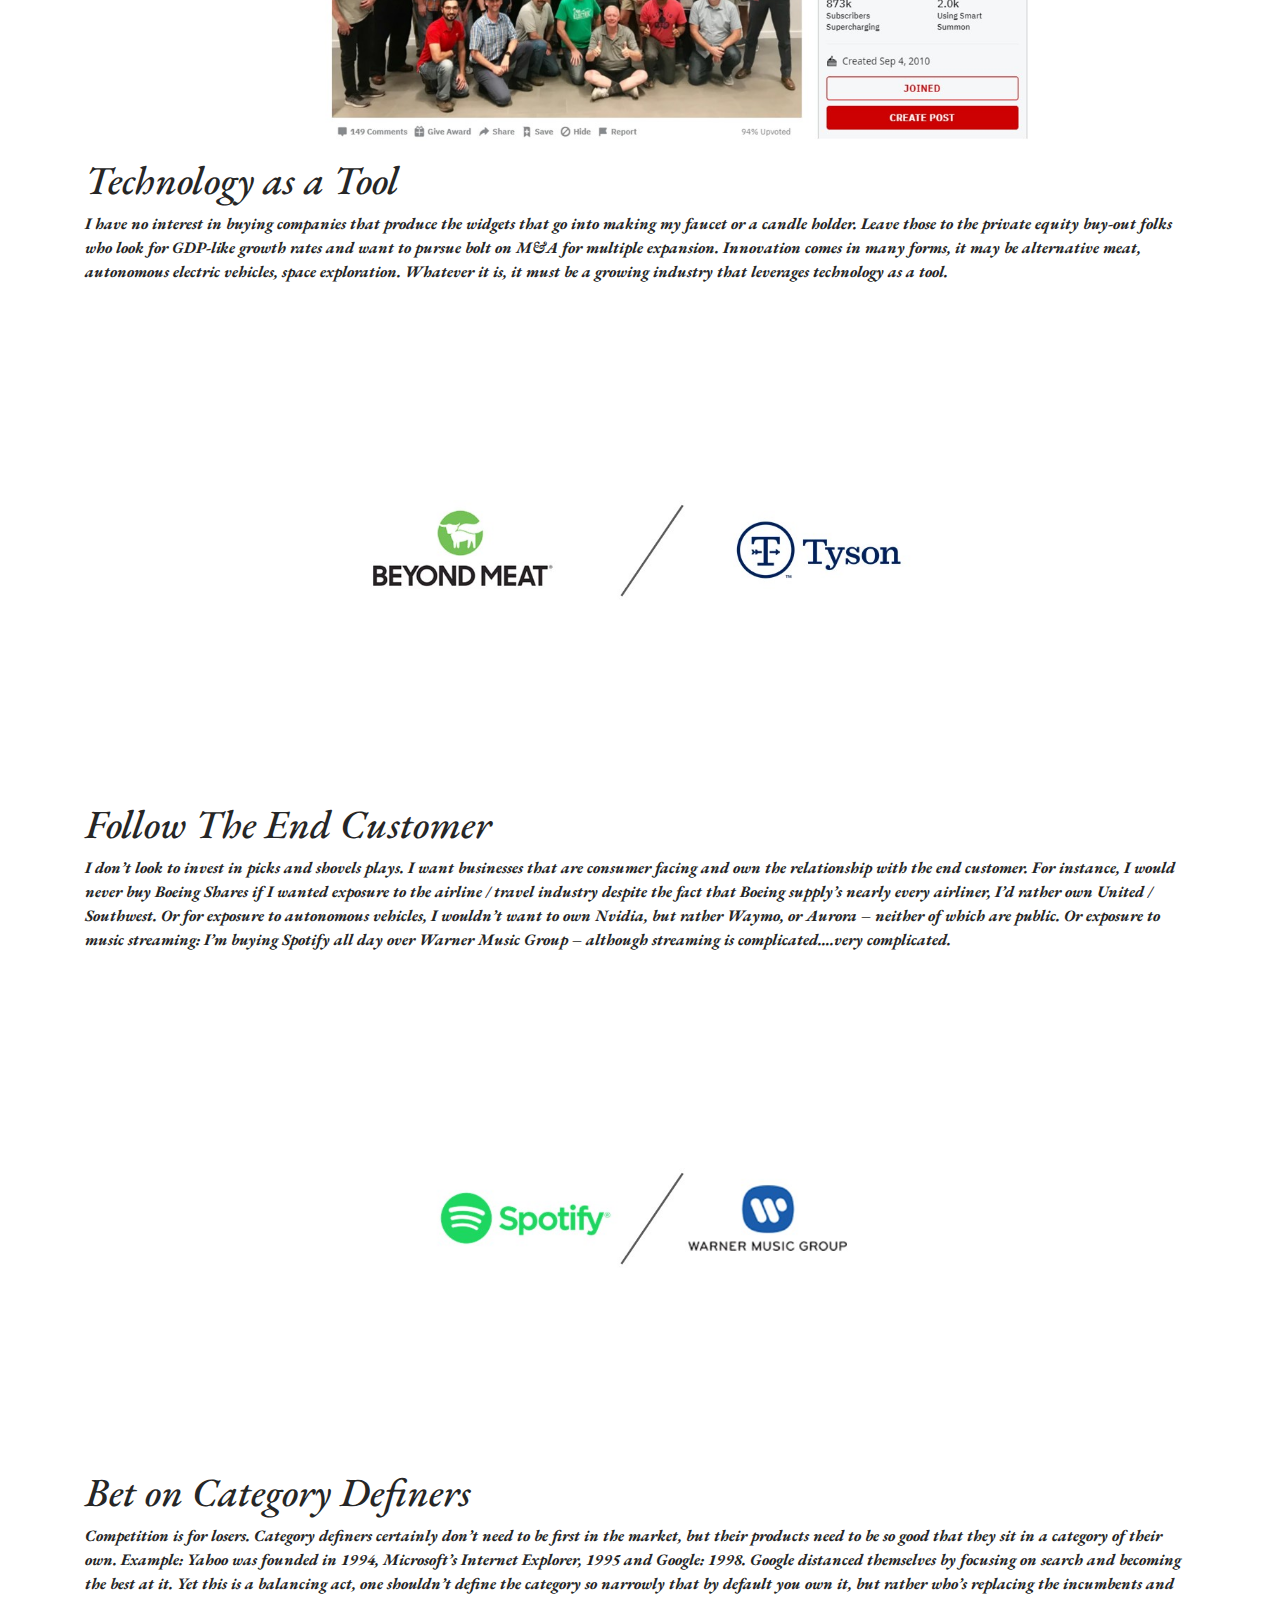
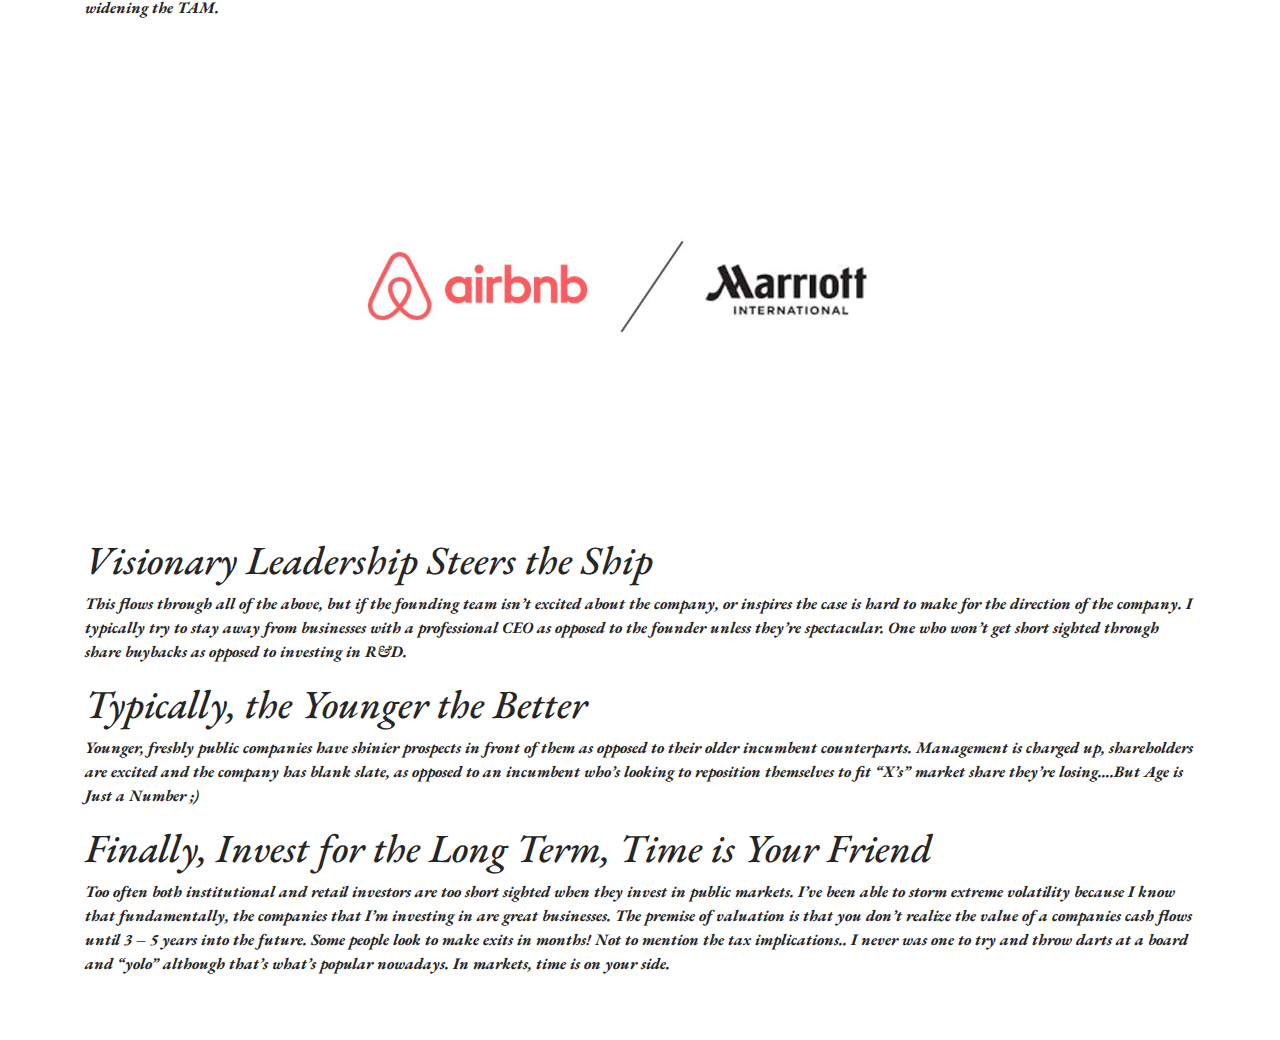
==== commit 1e41cfd5: "Update About.html" ====
--- a/About.html
+++ b/About.html
@@ -2,6 +2,7 @@
 <html>
 <head>
 <meta content='width=device-width, initial-scale=1' name='viewport'/>
+  <meta charset="UTF-8">
   <link rel="stylesheet" href="https://stackpath.bootstrapcdn.com/bootstrap/4.3.1/css/bootstrap.min.css" integrity="sha384-ggOyR0iXCbMQv3Xipma34MD+dH/1fQ784/j6cY/iJTQUOhcWr7x9JvoRxT2MZw1T" crossorigin="anonymous">
  <!-- Browser Icon -->
   <link rel="icon" href="Logo-1vfColored-Eagle.png" type="image/gif" sizes="16x16">
@@ -49,7 +50,7 @@
   <section class="py-5">
     <div class="container">
       
-      <h1>[Rebuilding Thoughts In Crypto]</h1>
+      <h1>&#9888;&#65039; Under Construction &#9888;&#65039;</h1>
       <h1>About The Author</h1>
       <p>The author of all content including the post content, investment thesis and models are made by one anonymous young investment professional. Anonymity is key as all thoughts and views expressed are unconflicted and completely my own.
       <p>I started down this rabbit hole in March of 2016, on my 18th birthday. My parents thought I would lose all my money and wouldn’t open an Joint Account with me, so I had to wait until I could do it on my own. Well my birthday came around and with $2,500 I saved from working at restaurants in High School, I dove head in with an E*Trade Account. I chose E*Trade over Robinhood because they had a built out customer support network and at the time, I didn’t like how Robhinhood front ran their customer orders to hedge Funds. Sure, I paid $10 each time I bought and sold shares unlike some of my peers, but looking back I’m glad I wasn’t (still aren’t) a part of the Robhinhood crew. I think it speaks to my longevity and interest in markets itself.</p> 
--- a/index.css
+++ b/index.css
@@ -1,21 +1,36 @@
 #sitehead {
 	text-align:center;
+	color:#262626;
 	width:100%;
 	display:block;
 	margin:auto;
 }
 
-
-#post {
+/* top of site links */
+#links {
+	text-align:center;
 	color:#262626;
 	font-family:'EB Garamond', serif;
 	font-weight: bold;
 	font-style: oblique;
 }
 
+#post {
+	color:#262626;
+	font-family:'EB Garamond', serif;
+	font-style: oblique;
+	font-weight: bold;
+}
+
 #content {
 	color:#262626;
 	font-family:'EB Garamond', serif;
+}
+
+#postheader {
+	font-size: 200%;
+	text-align:center;
+
 }
 
 
@@ -36,3 +51,12 @@
     width: 100%;
     height: auto;
 }
+
+
+a:link {
+  color: #262626;
+}
+/* visited link */
+a:visited {
+  color: #262626;
+}
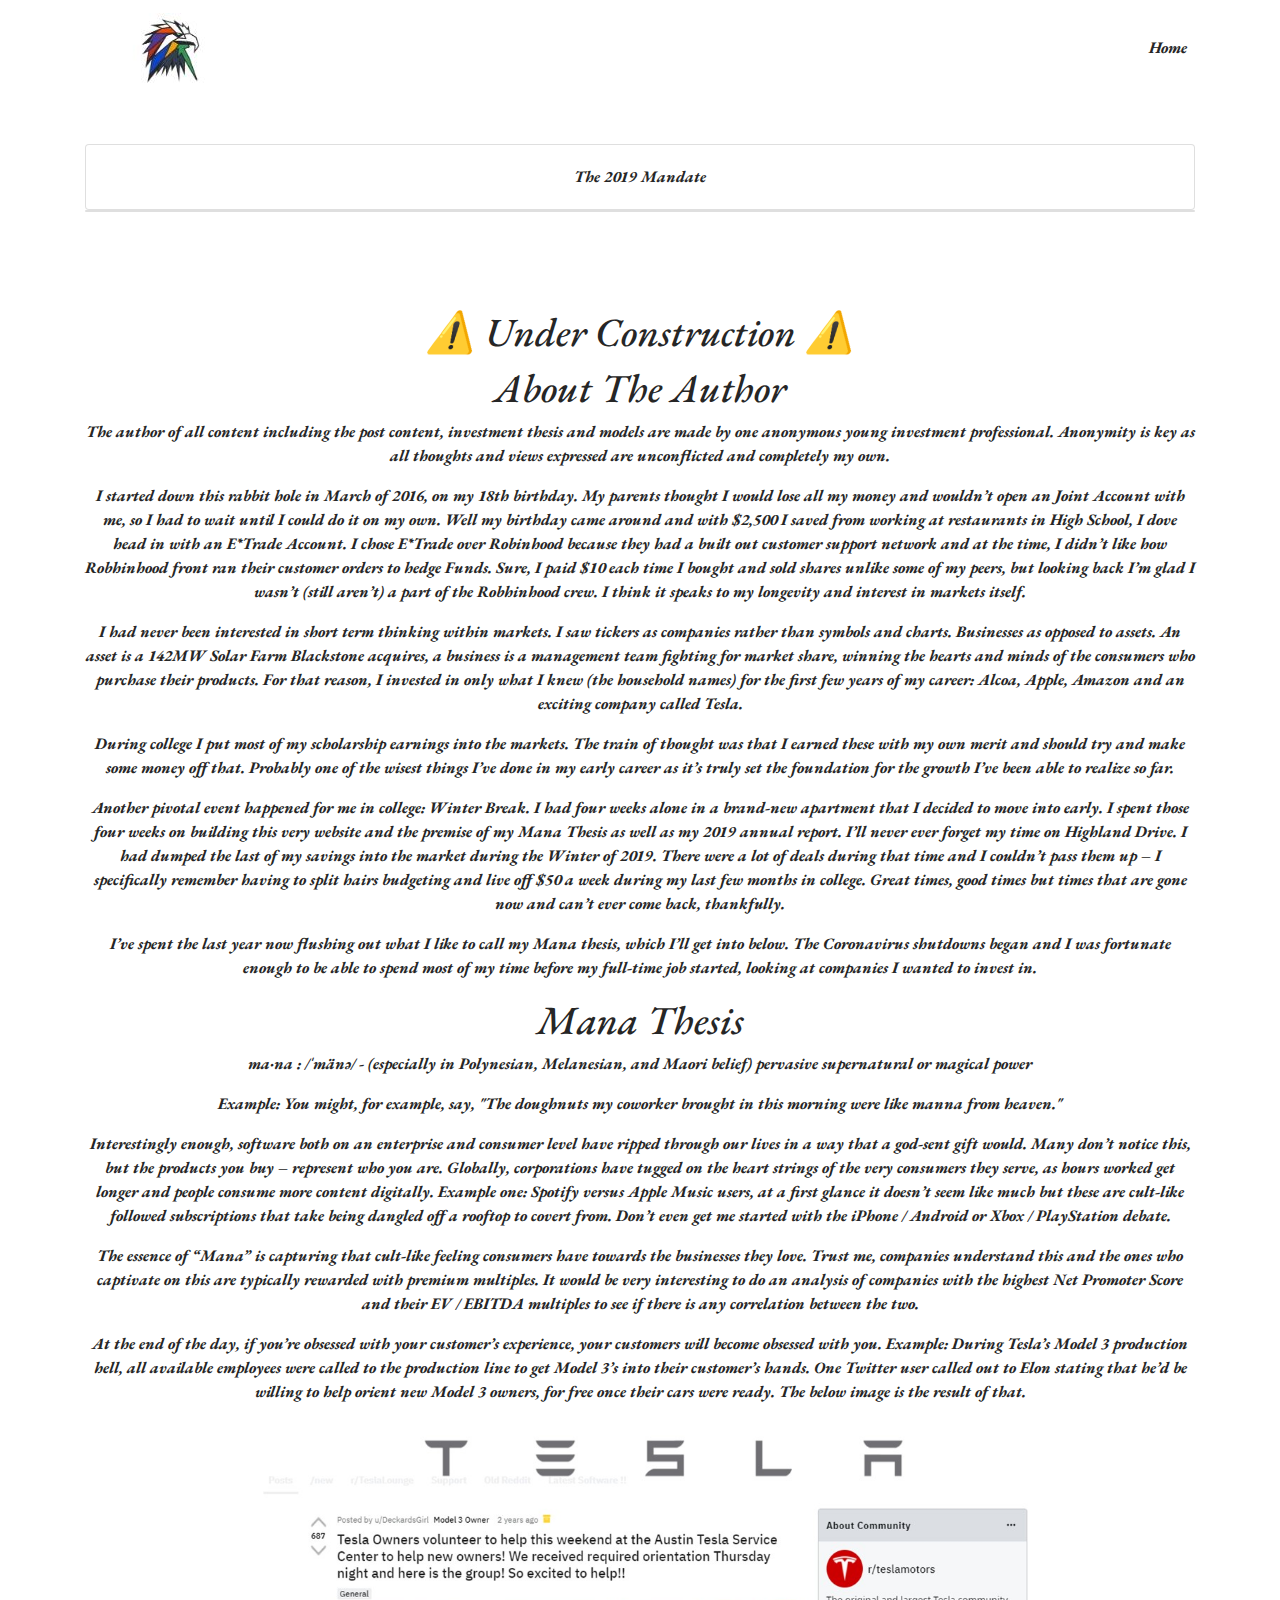
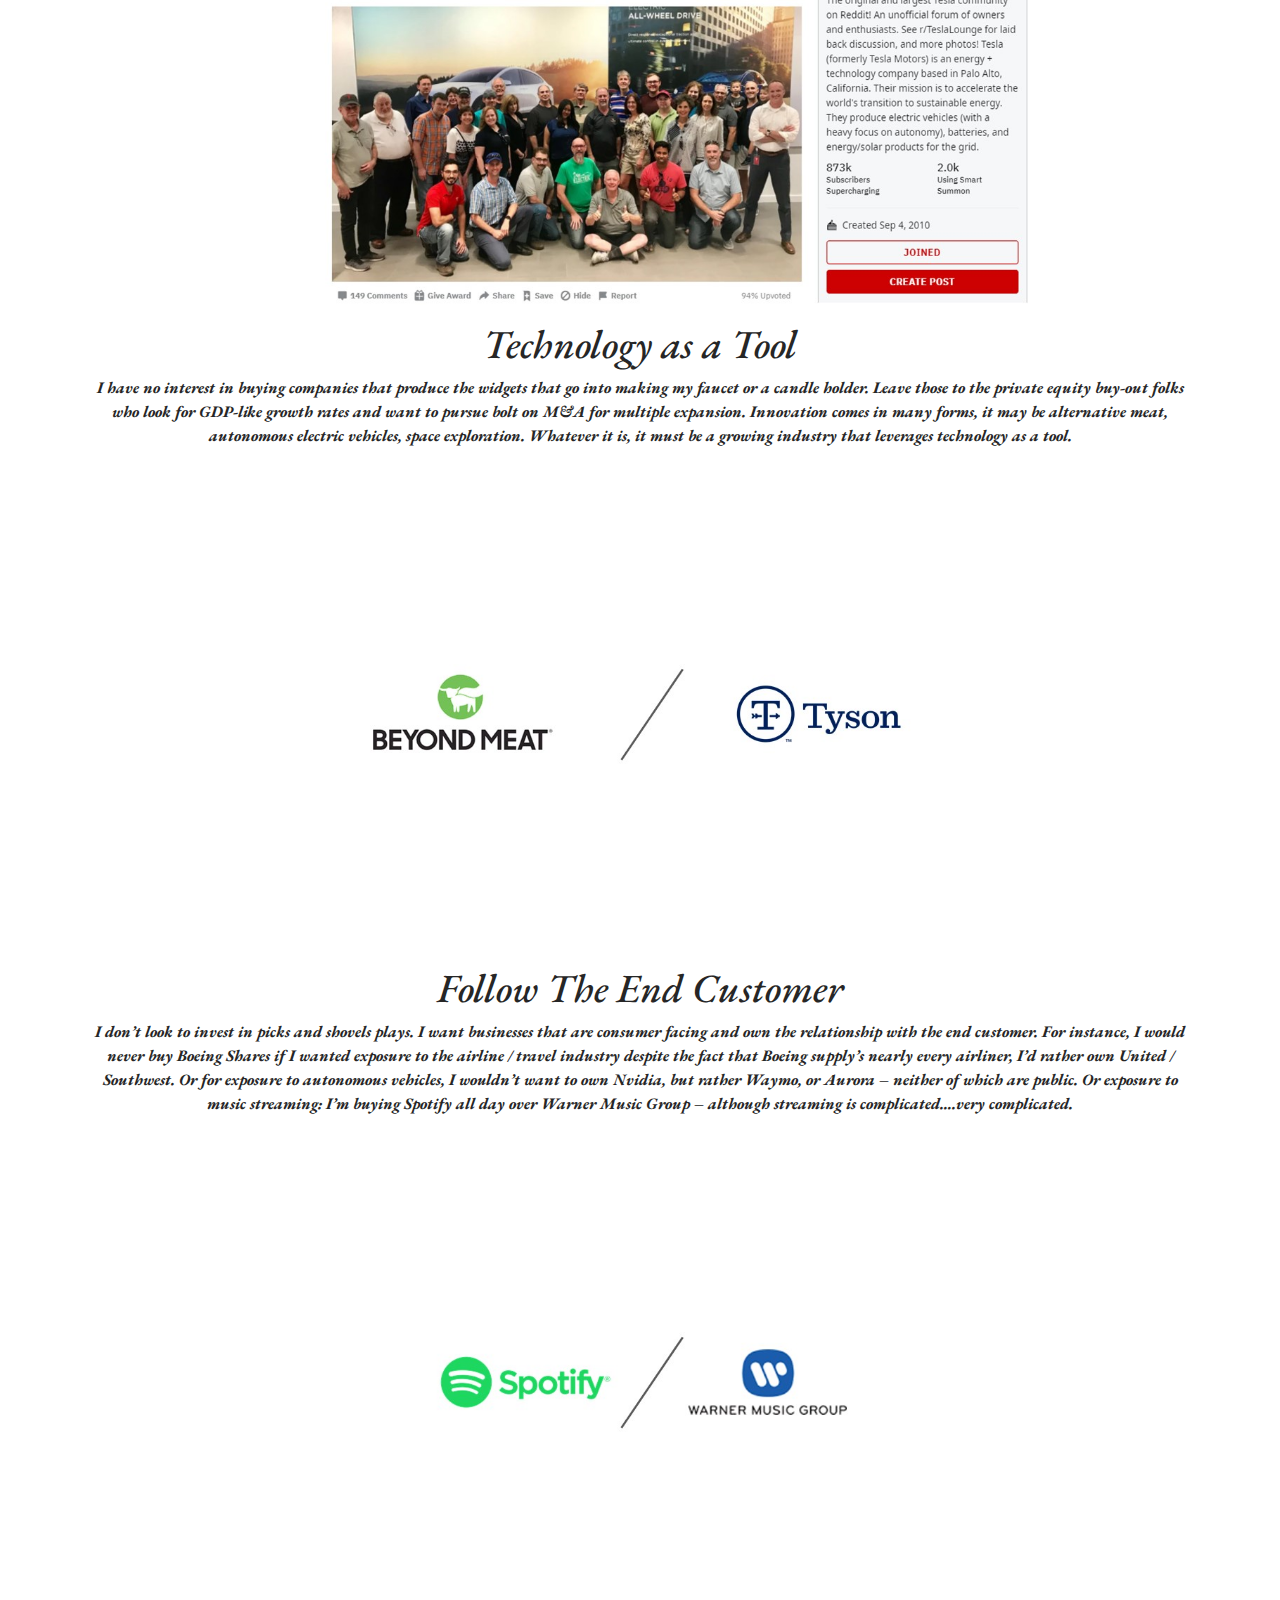
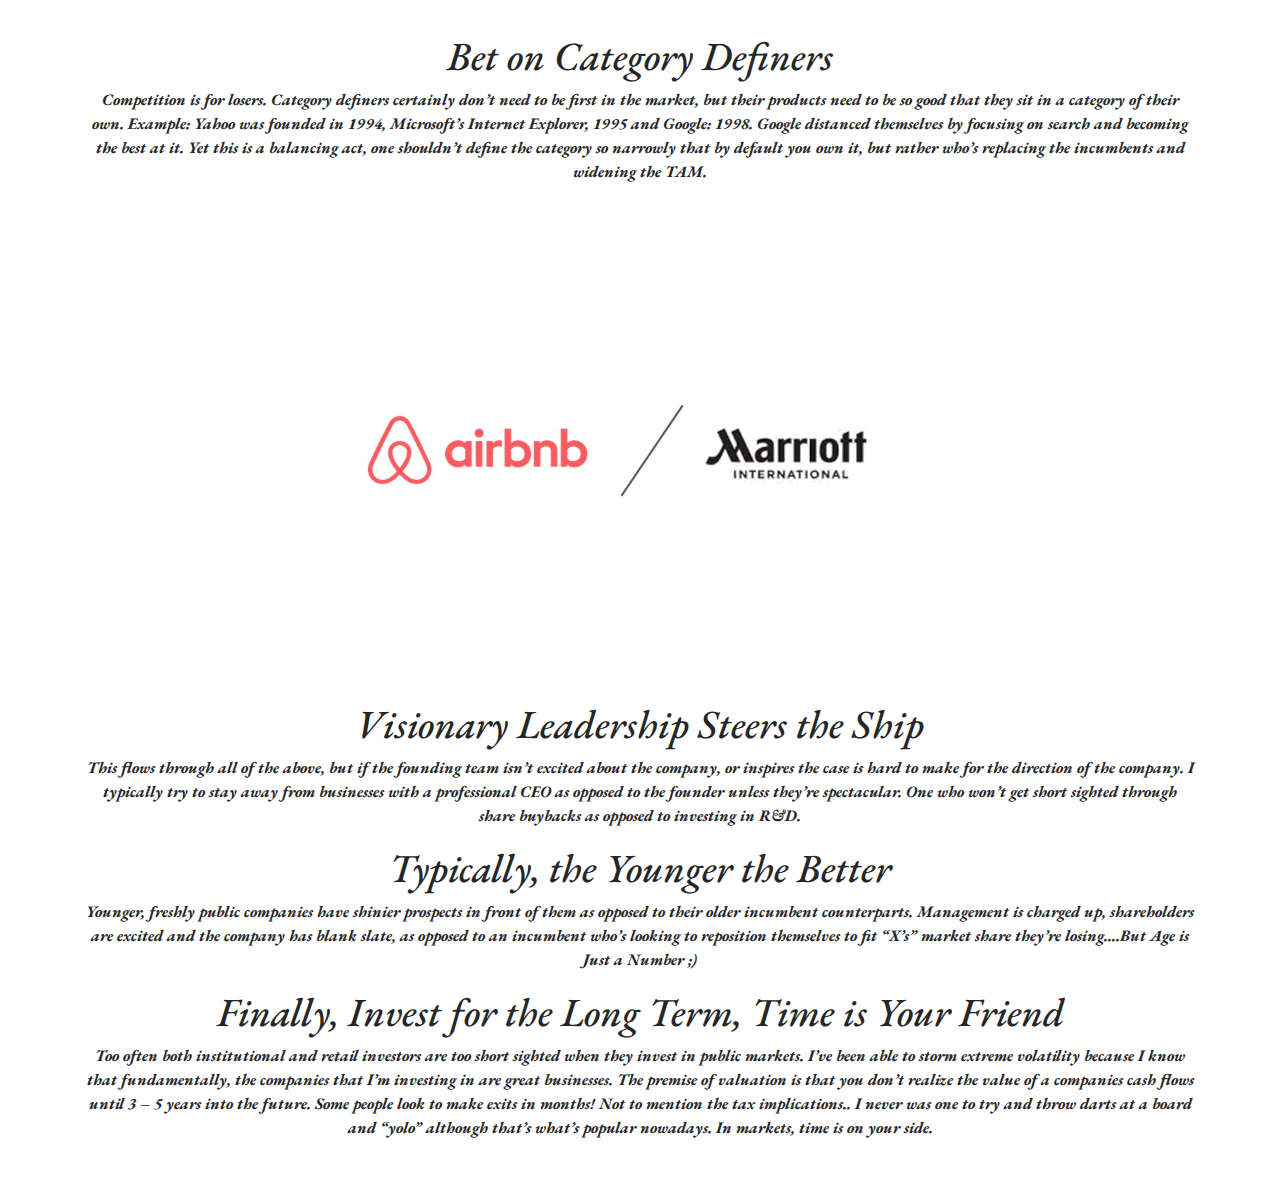
==== commit bdf22f0e: "Update About.html" ====
--- a/About.html
+++ b/About.html
@@ -40,18 +40,34 @@
 </nav>
 <!-- END NAVBAR -->
 
+   <!-- START BOXES -->
+<div id ="links">
+  <section class="py-5">
+    <div class="container">
+            <div class="card">
+               <div class="card-body">
+                    <a href="#2019">The 2019 Mandate</a>
+               </div>
+             </div>
+            <div class="card">
+    </div>
+  </div>
+  </section>
+  <!-- END BOXES -->
+  
+  
+  
 
 
 
 
   <!-- Content Start -->
 
-  <div id ="post">
+  <div id ="content">
   <section class="py-5">
     <div class="container">
-      
       <h1>&#9888;&#65039; Under Construction &#9888;&#65039;</h1>
-      <h1>About The Author</h1>
+      <h1 id="2019">About The Author</h1>
       <p>The author of all content including the post content, investment thesis and models are made by one anonymous young investment professional. Anonymity is key as all thoughts and views expressed are unconflicted and completely my own.
       <p>I started down this rabbit hole in March of 2016, on my 18th birthday. My parents thought I would lose all my money and wouldn’t open an Joint Account with me, so I had to wait until I could do it on my own. Well my birthday came around and with $2,500 I saved from working at restaurants in High School, I dove head in with an E*Trade Account. I chose E*Trade over Robinhood because they had a built out customer support network and at the time, I didn’t like how Robhinhood front ran their customer orders to hedge Funds. Sure, I paid $10 each time I bought and sold shares unlike some of my peers, but looking back I’m glad I wasn’t (still aren’t) a part of the Robhinhood crew. I think it speaks to my longevity and interest in markets itself.</p> 
       <p>I had never been interested in short term thinking within markets. I saw tickers as companies rather than symbols and charts. Businesses as opposed to assets. An asset is a 142MW Solar Farm Blackstone acquires, a business is a management team fighting for market share, winning the hearts and minds of the consumers who purchase their products. For that reason, I invested in only what I knew (the household names) for the first few years of my career: Alcoa, Apple, Amazon and an exciting company called Tesla.</p>
@@ -60,7 +76,7 @@
       <p>I’ve spent the last year now flushing out what I like to call my Mana thesis, which I’ll get into below. The Coronavirus shutdowns began and I was fortunate enough to be able to spend most of my time before my full-time job started, looking at companies I wanted to invest in. </p>
 
       <h1>Mana Thesis</h1>
-      <p>•	ma·na : /ˈmänə/ - (especially in Polynesian, Melanesian, and Maori belief) pervasive supernatural or magical power</p>
+      <p>ma·na : /ˈmänə/ - (especially in Polynesian, Melanesian, and Maori belief) pervasive supernatural or magical power</p>
       <p> Example: You might, for example, say, "The doughnuts my coworker brought in this morning were like manna from heaven."</p>
       <p>Interestingly enough, software both on an enterprise and consumer level have ripped through our lives in a way that a god-sent gift would. Many don’t notice this, but the products you buy – represent who you are. Globally, corporations have tugged on the heart strings of the very consumers they serve, as hours worked get longer and people consume more content digitally. Example one: Spotify versus Apple Music users, at a first glance it doesn’t seem like much but these are cult-like followed subscriptions that take being dangled off a rooftop to covert from. Don’t even get me started with the iPhone / Android or Xbox / PlayStation debate.</p>
       <p>The essence of “Mana” is capturing that cult-like feeling consumers have towards the businesses they love. Trust me, companies understand this and the ones who captivate on this are typically rewarded with premium multiples. It would be very interesting to do an analysis of companies with the highest Net Promoter Score and their EV / EBITDA multiples to see if there is any correlation between the two. </p>
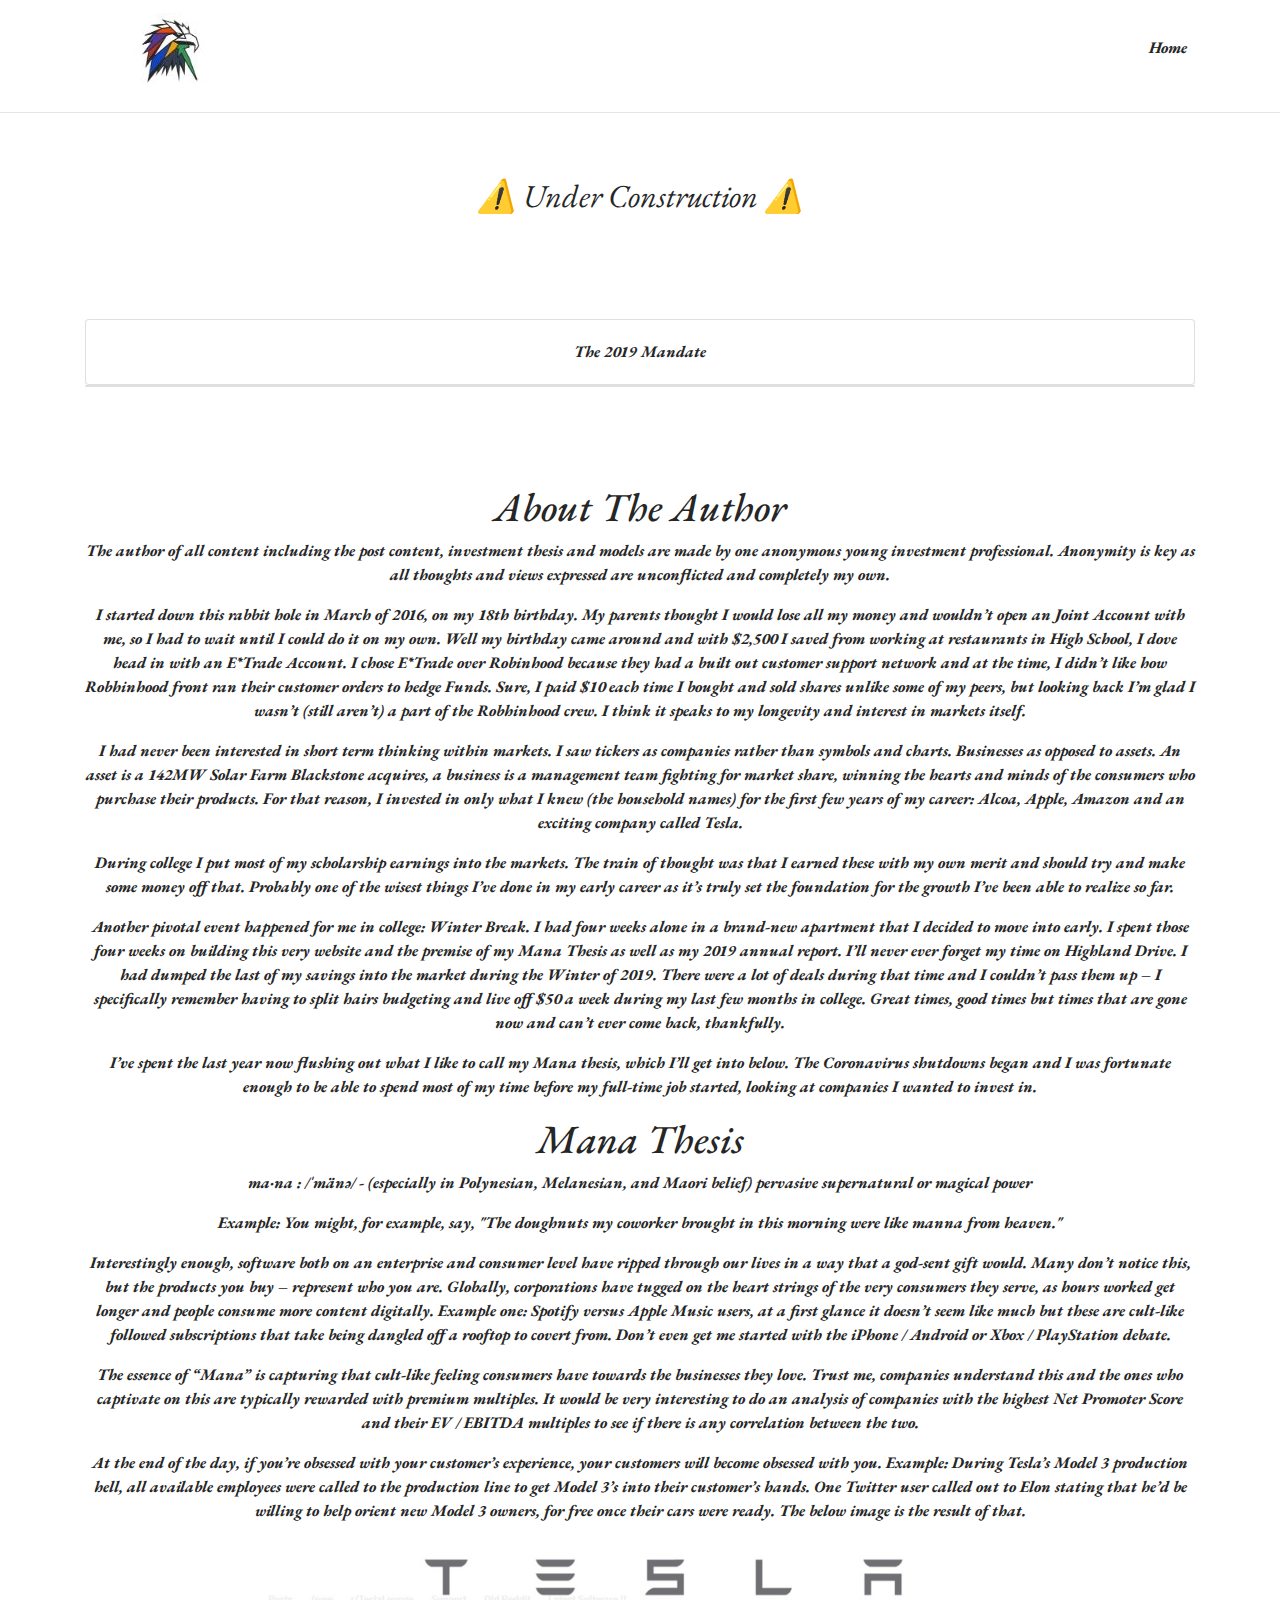
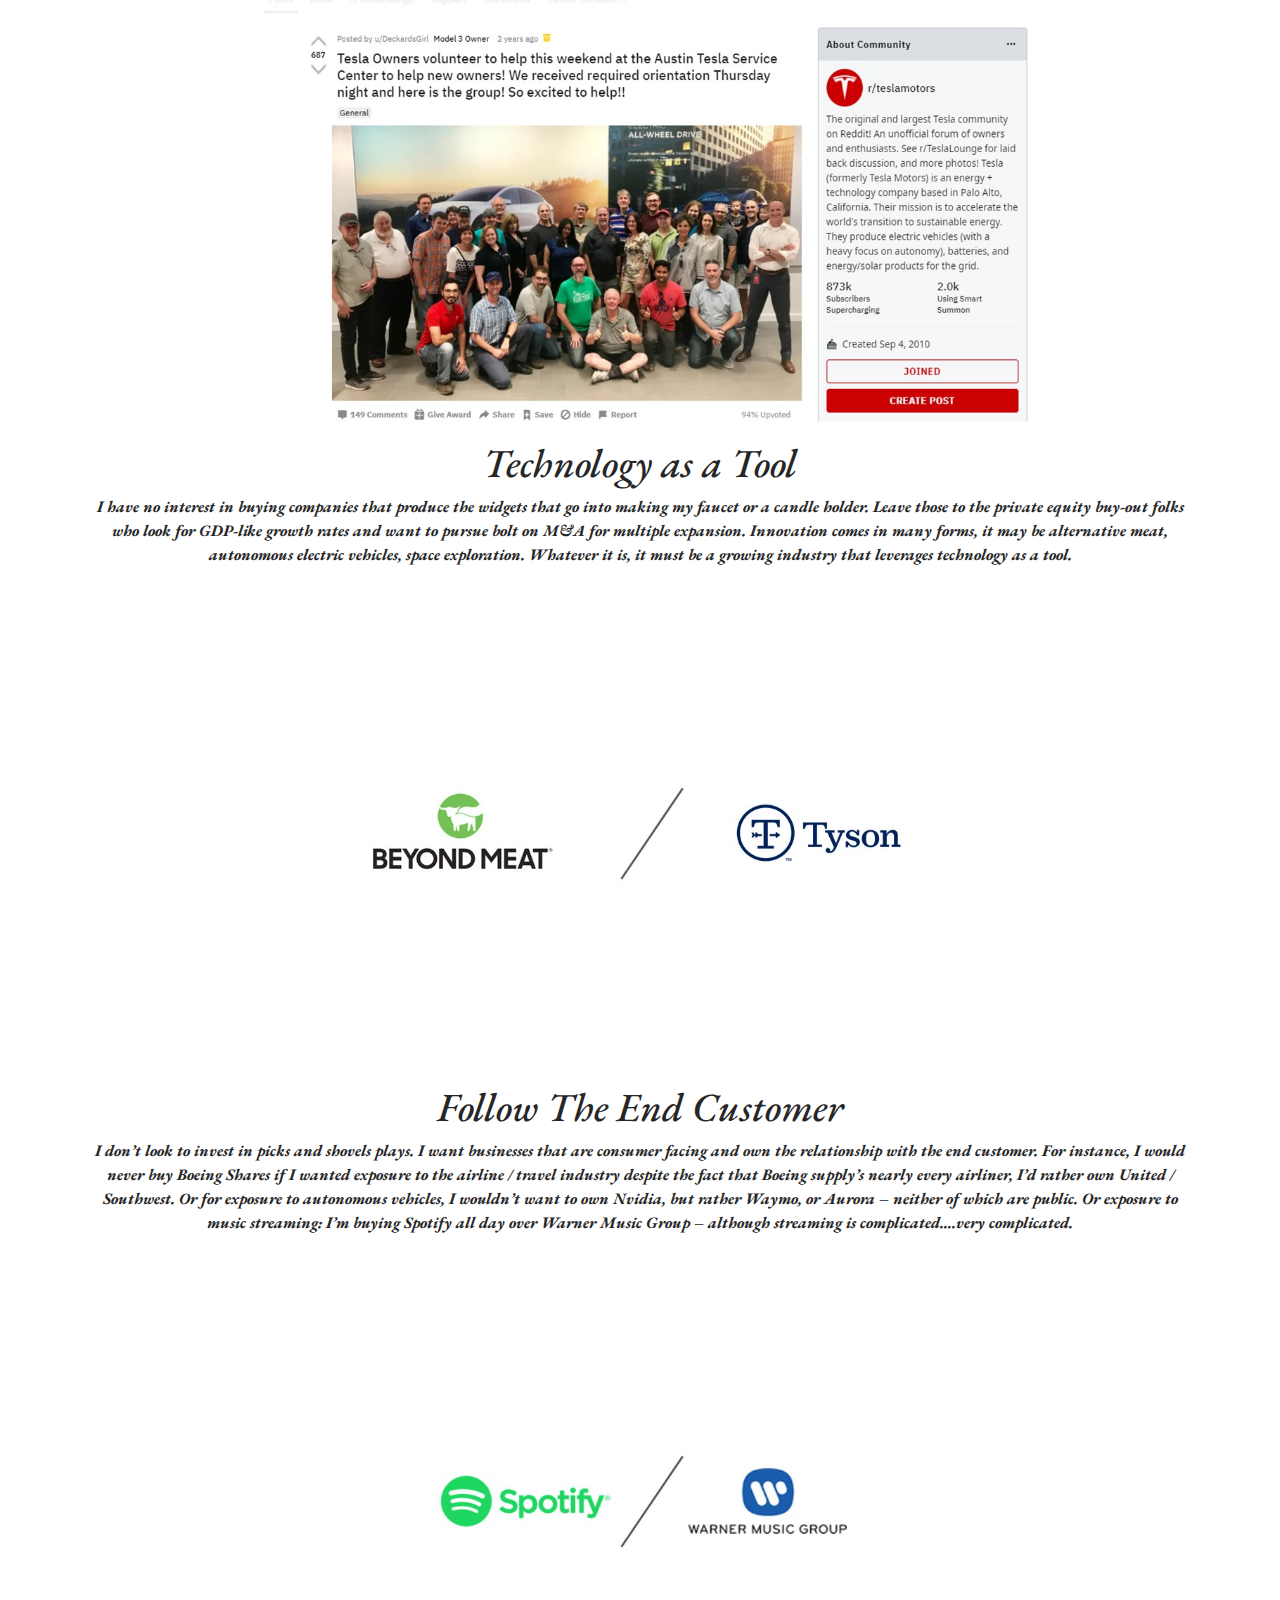
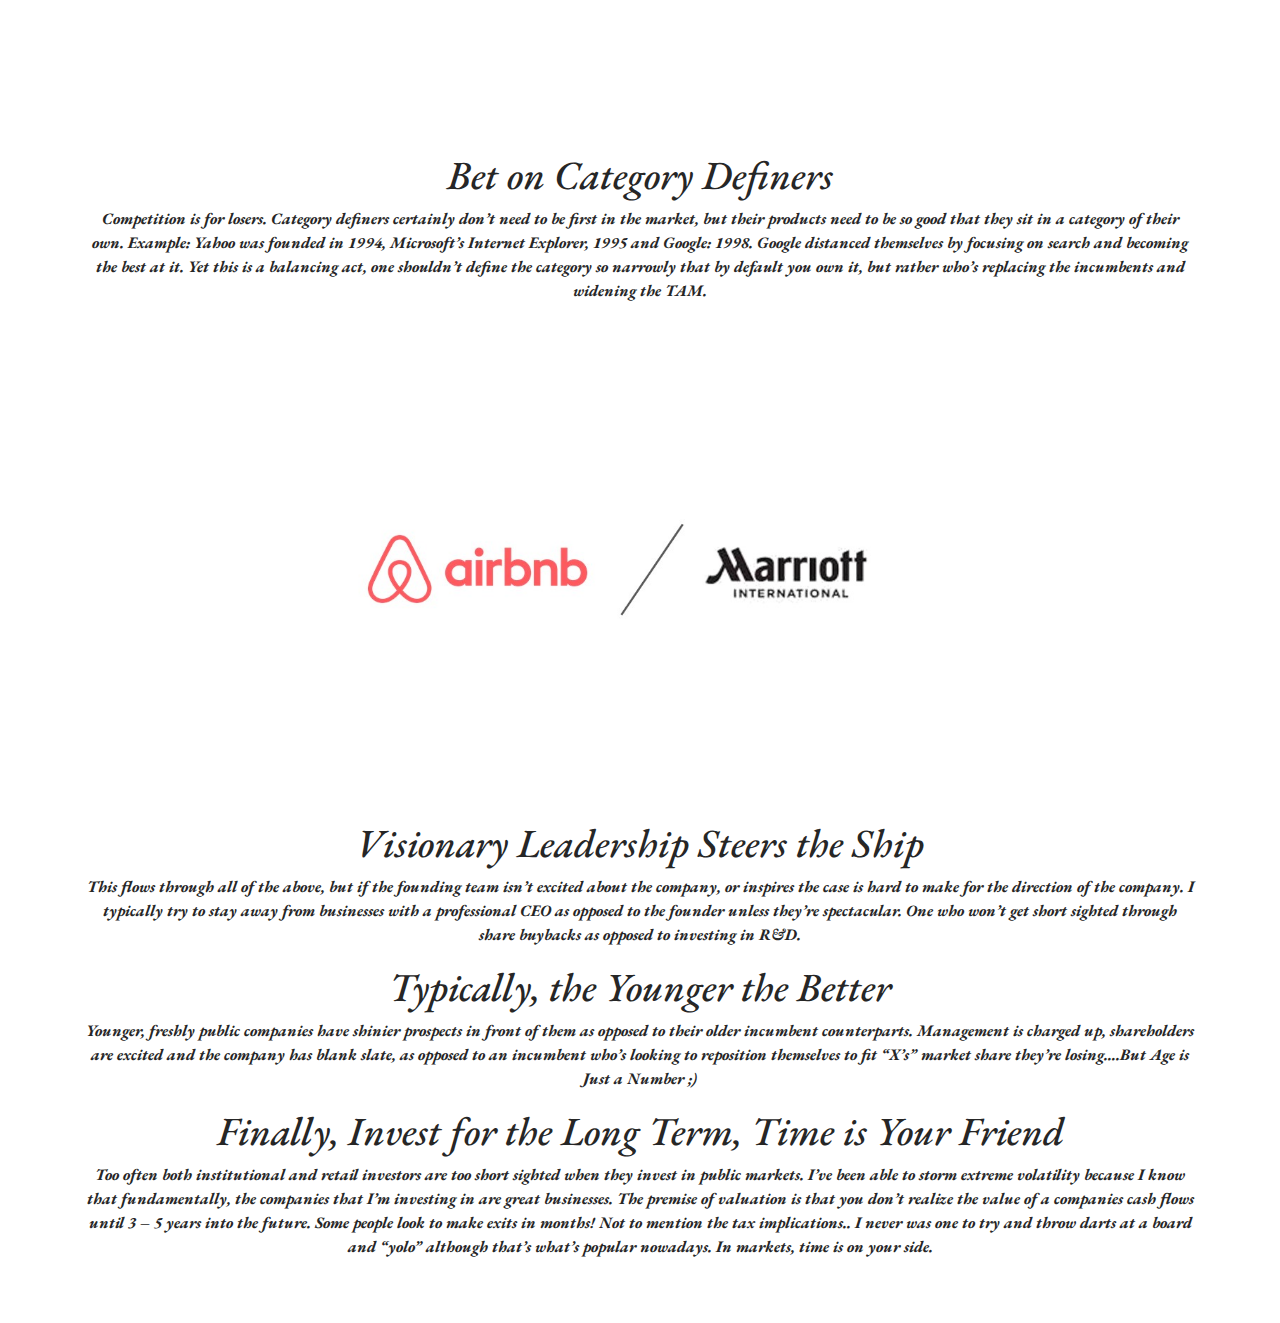
==== commit ef7b7fa7: "Update About.html" ====
--- a/About.html
+++ b/About.html
@@ -39,6 +39,20 @@
   </div>
 </nav>
 <!-- END NAVBAR -->
+  
+  
+  <!-- START Post Content -->
+<hr>
+<div id ="post">
+  <section class="py-5">
+    <div class="container">
+      <div class="container" id="postheader">
+        <h2 id="2021" class="font-weight-light">&#9888;&#65039; Under Construction &#9888;&#65039;</h2>
+      </div>
+    </div>
+  </section>
+  <!-- END Post Content -->
+
 
    <!-- START BOXES -->
 <div id ="links">
@@ -61,12 +75,10 @@
 
 
 
-  <!-- Content Start -->
-
+<!-- Content Start -->
   <div id ="content">
   <section class="py-5">
     <div class="container">
-      <h1>&#9888;&#65039; Under Construction &#9888;&#65039;</h1>
       <h1 id="2019">About The Author</h1>
       <p>The author of all content including the post content, investment thesis and models are made by one anonymous young investment professional. Anonymity is key as all thoughts and views expressed are unconflicted and completely my own.
       <p>I started down this rabbit hole in March of 2016, on my 18th birthday. My parents thought I would lose all my money and wouldn’t open an Joint Account with me, so I had to wait until I could do it on my own. Well my birthday came around and with $2,500 I saved from working at restaurants in High School, I dove head in with an E*Trade Account. I chose E*Trade over Robinhood because they had a built out customer support network and at the time, I didn’t like how Robhinhood front ran their customer orders to hedge Funds. Sure, I paid $10 each time I bought and sold shares unlike some of my peers, but looking back I’m glad I wasn’t (still aren’t) a part of the Robhinhood crew. I think it speaks to my longevity and interest in markets itself.</p> 
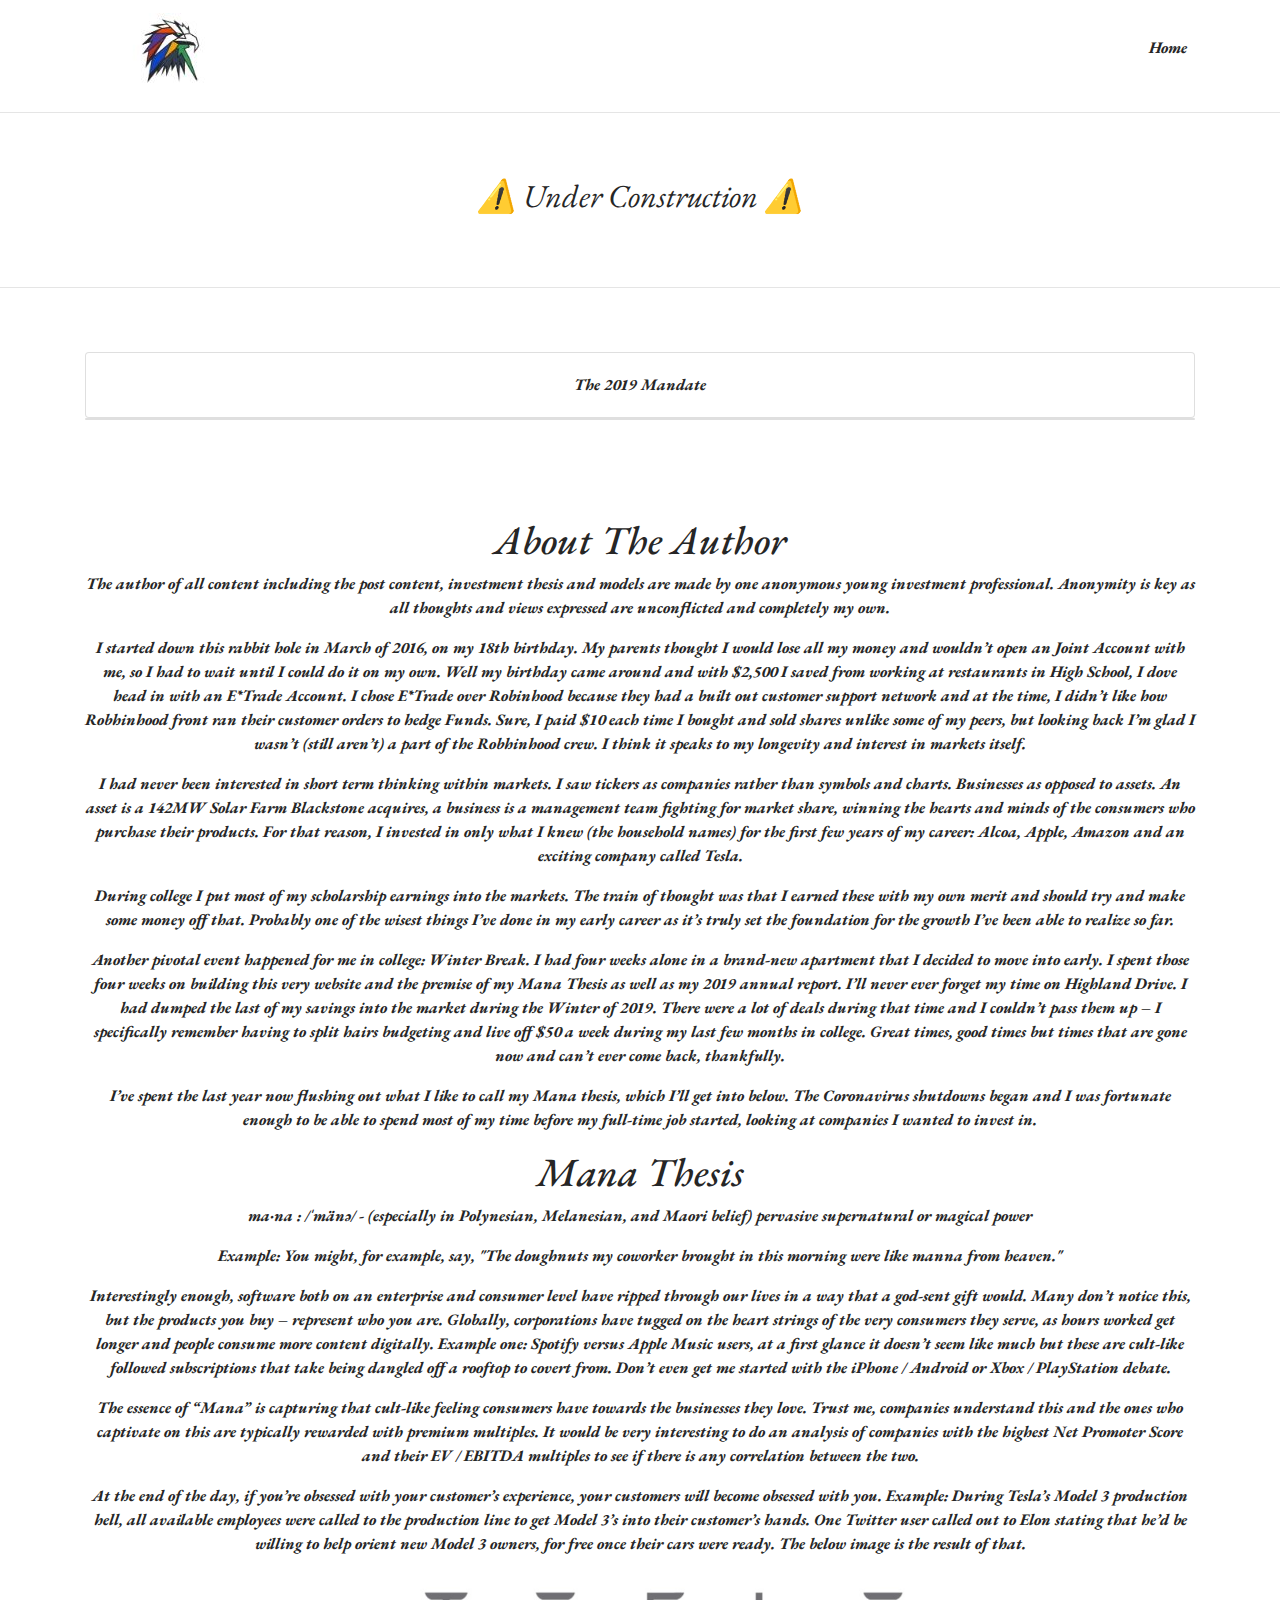
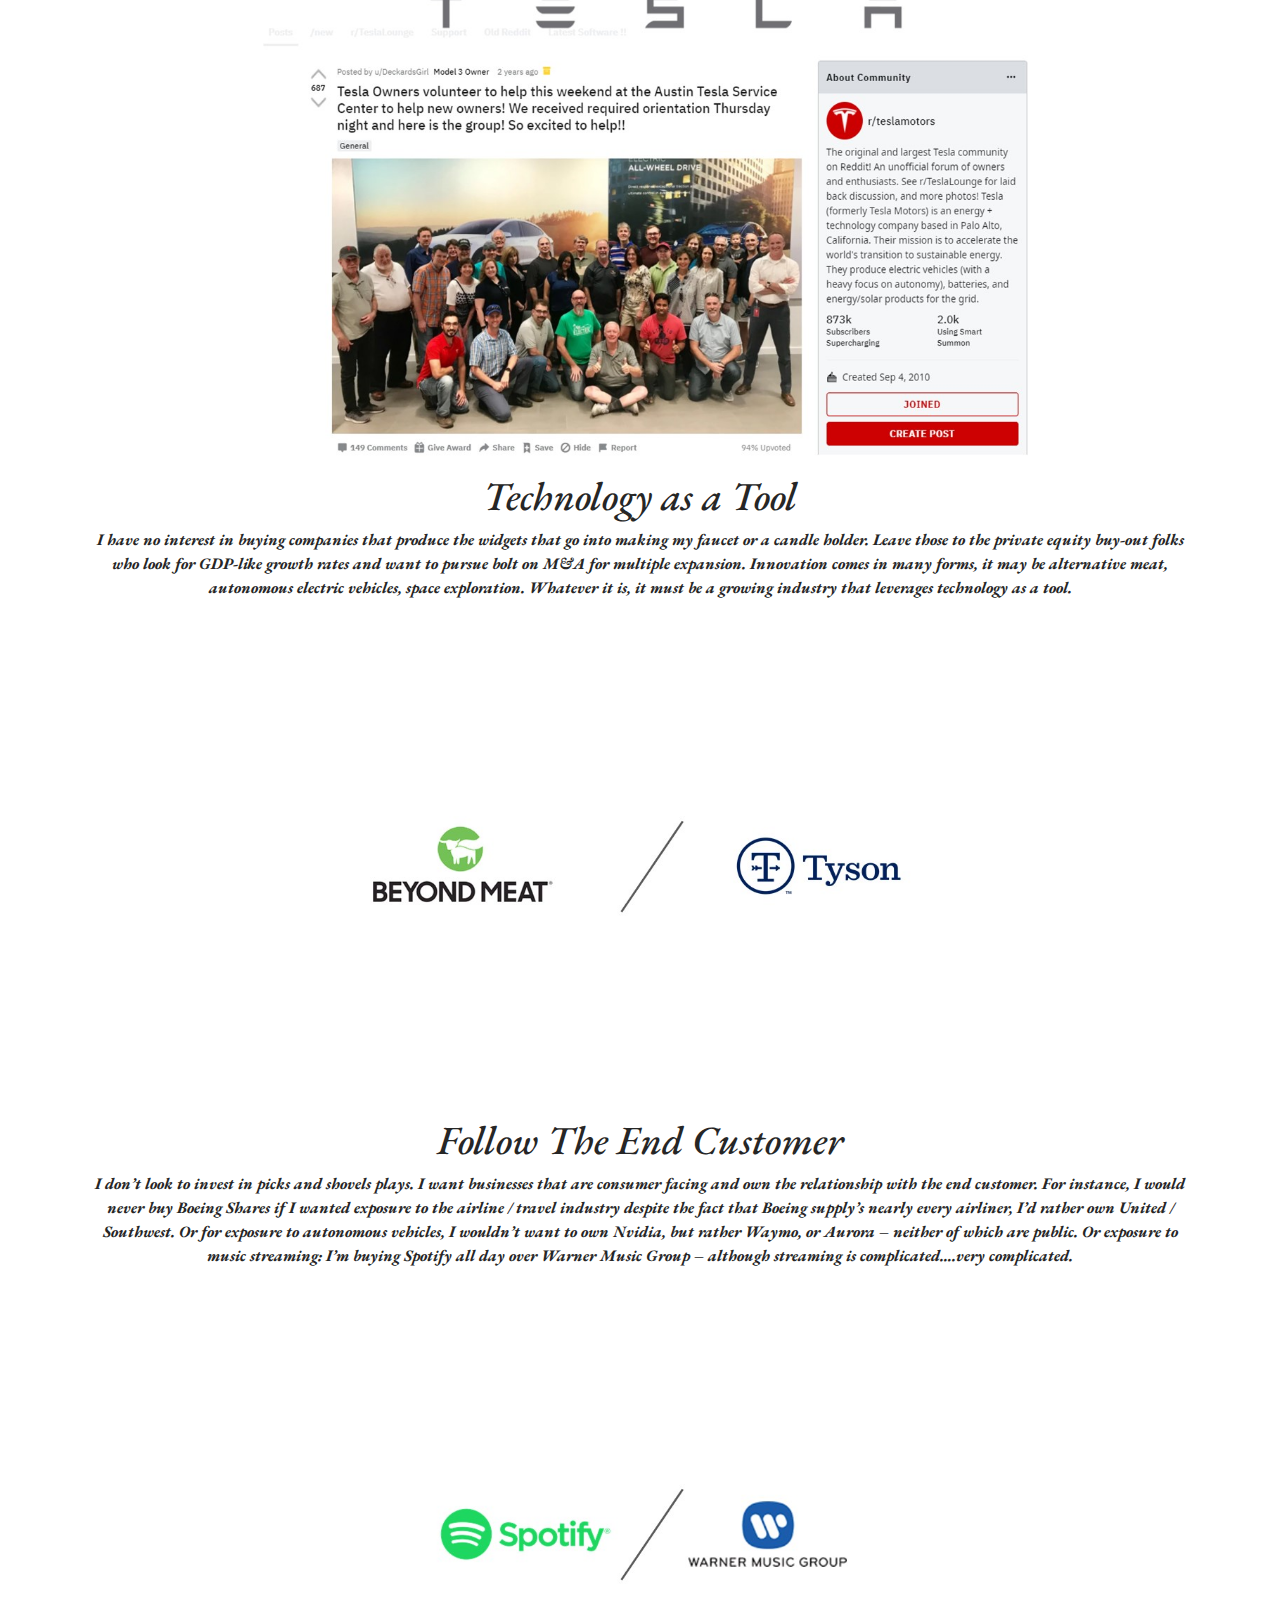
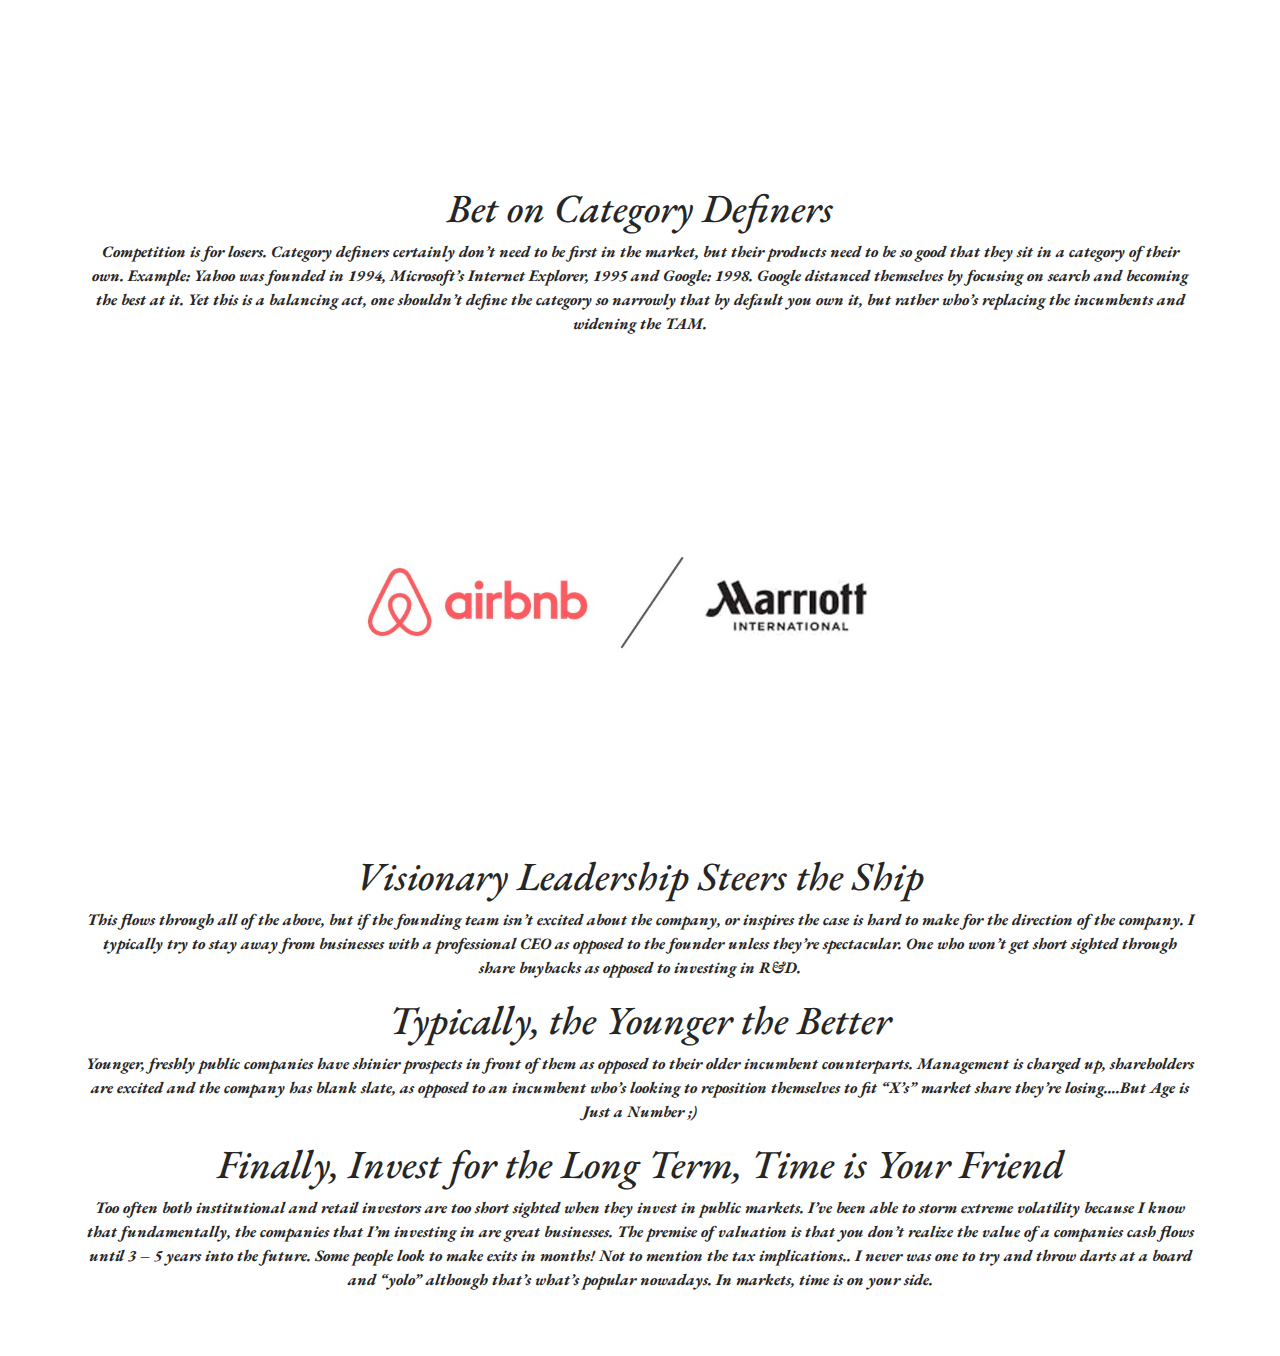
==== commit 874b23bf: "Update About.html" ====
--- a/About.html
+++ b/About.html
@@ -51,6 +51,7 @@
       </div>
     </div>
   </section>
+<hr>
   <!-- END Post Content -->
 
 
